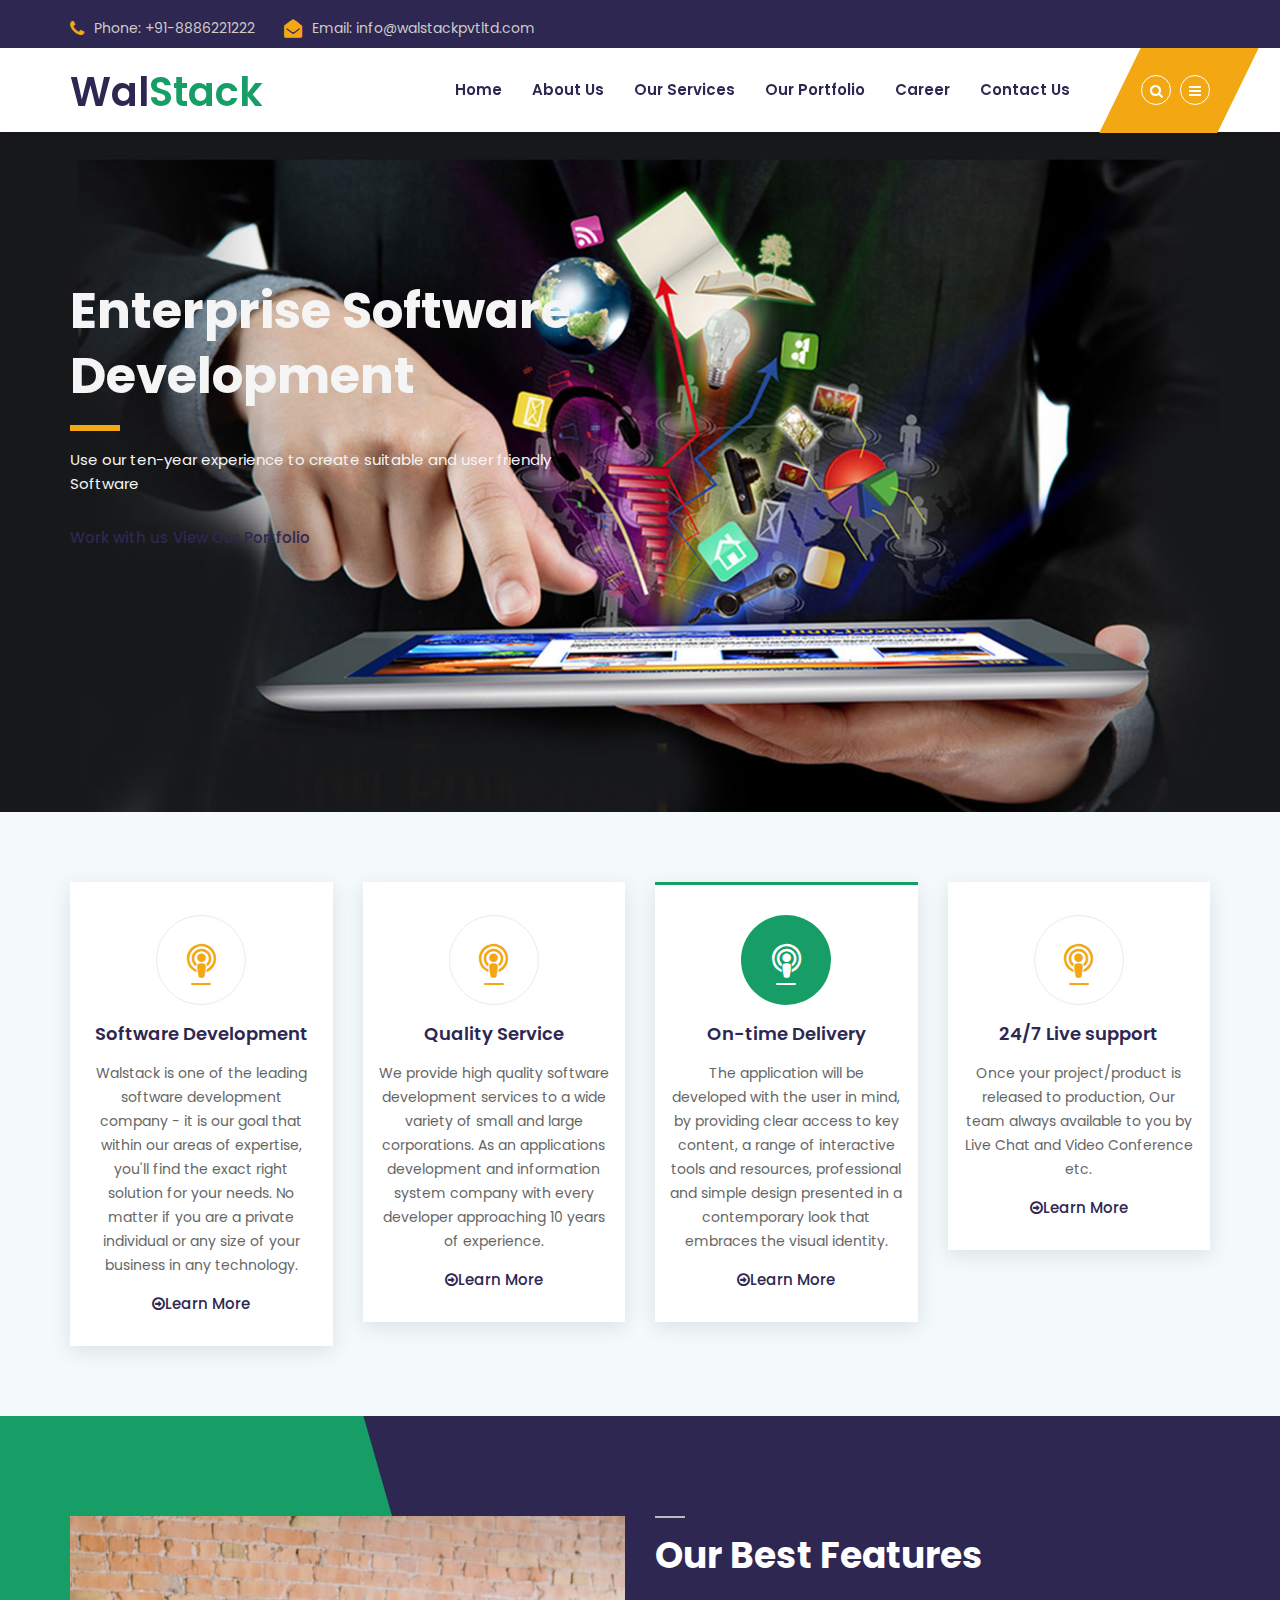
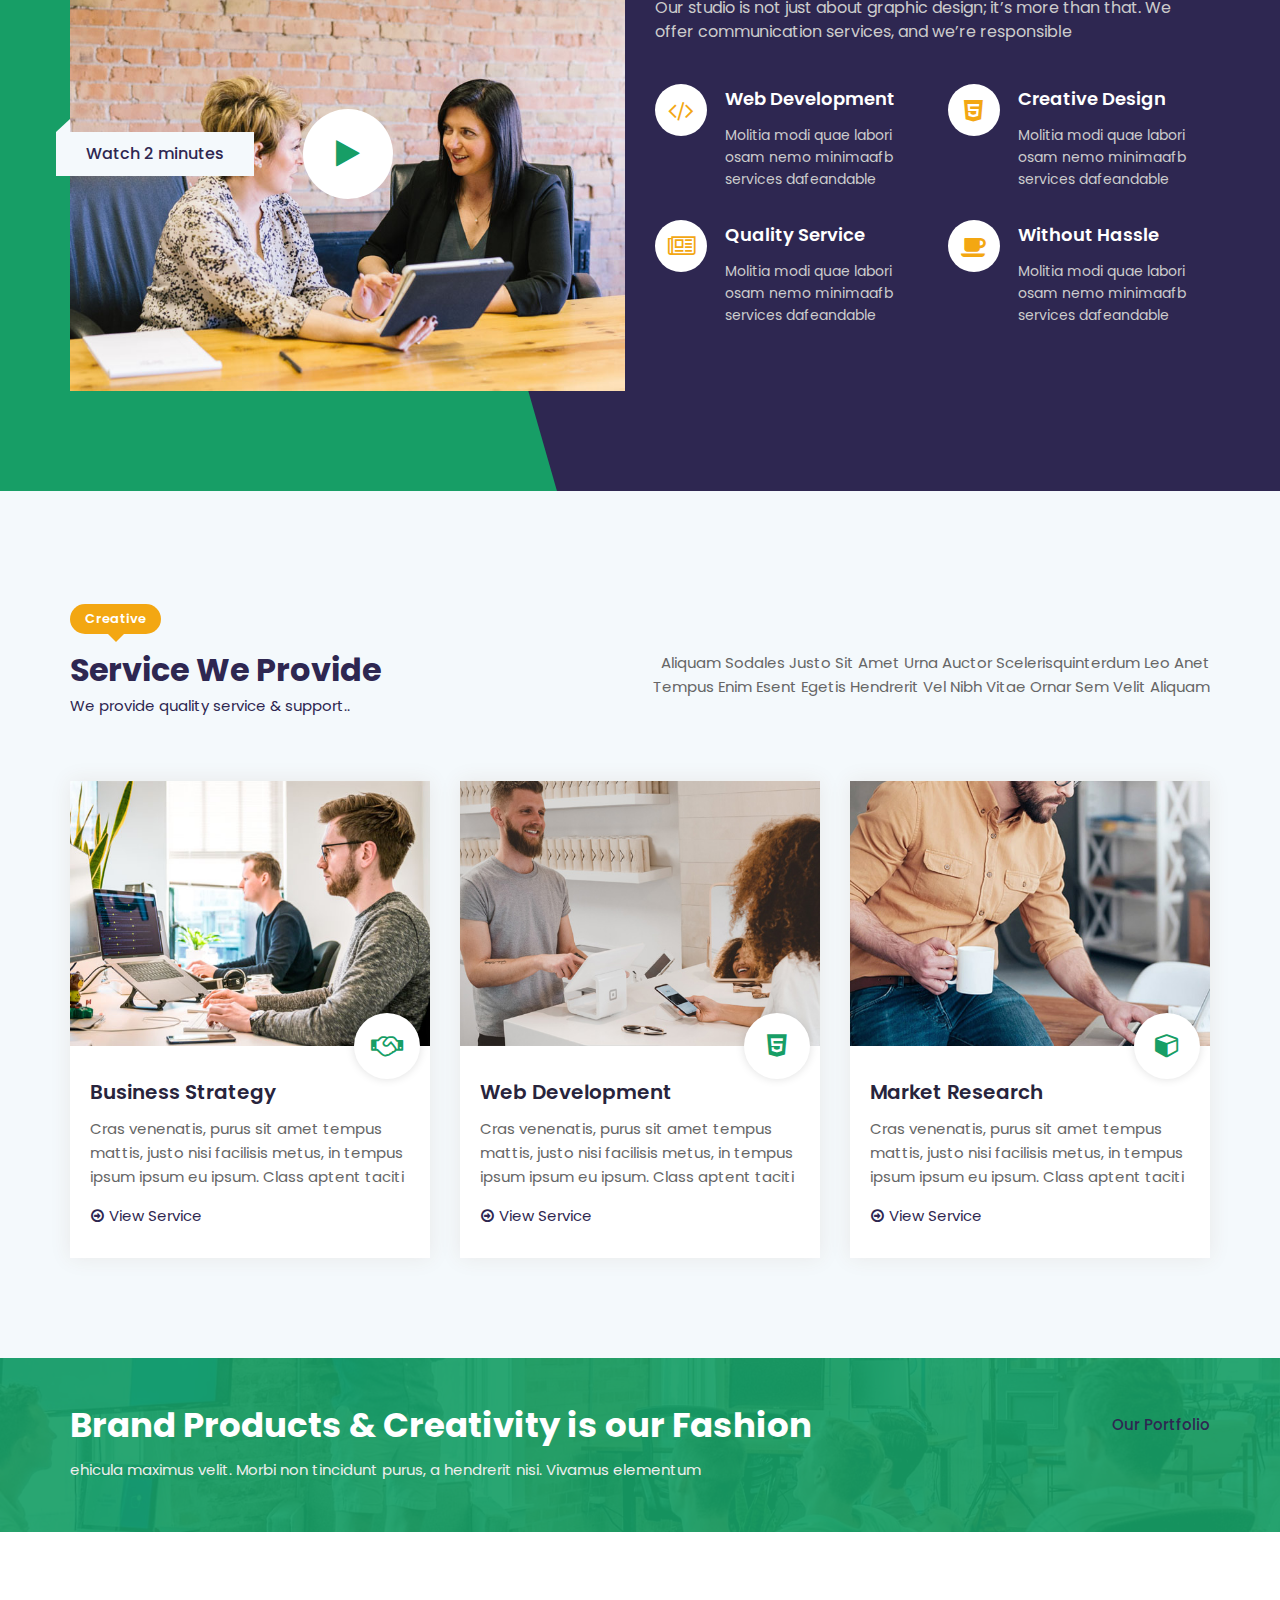
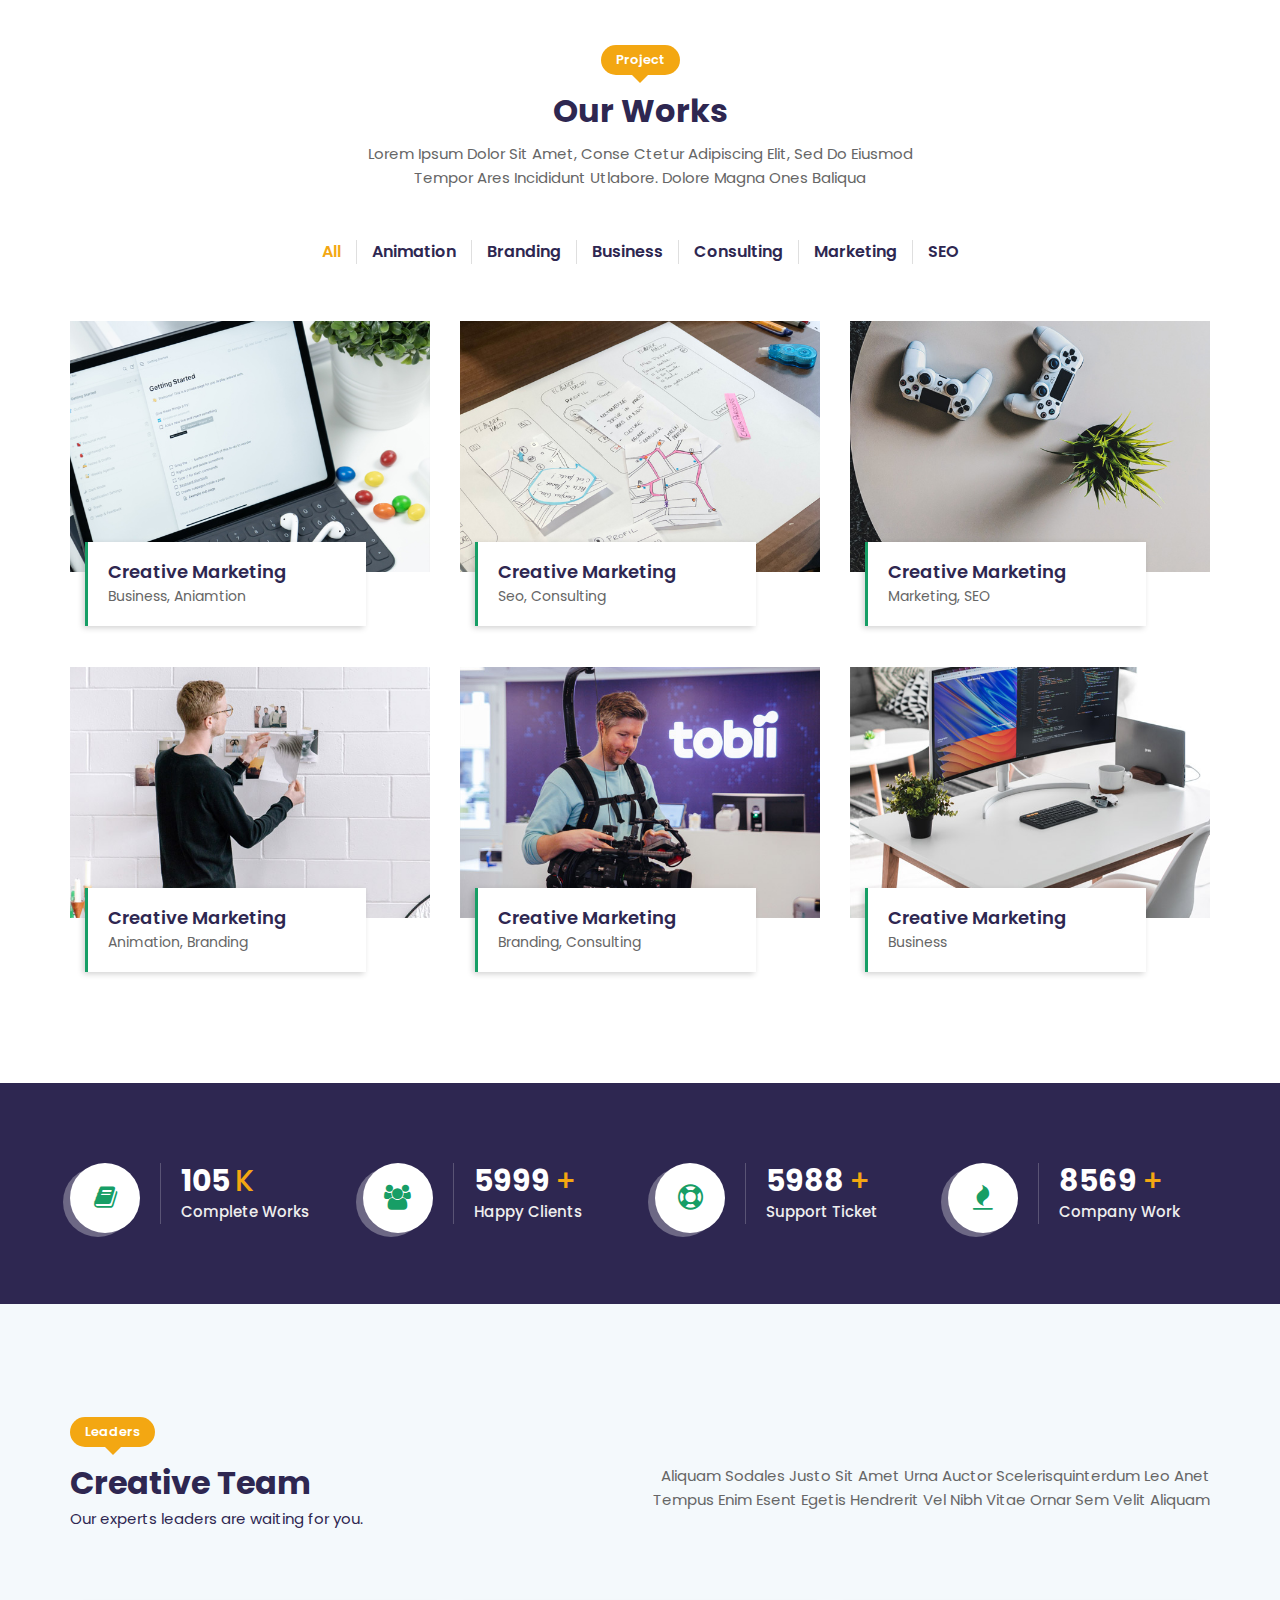
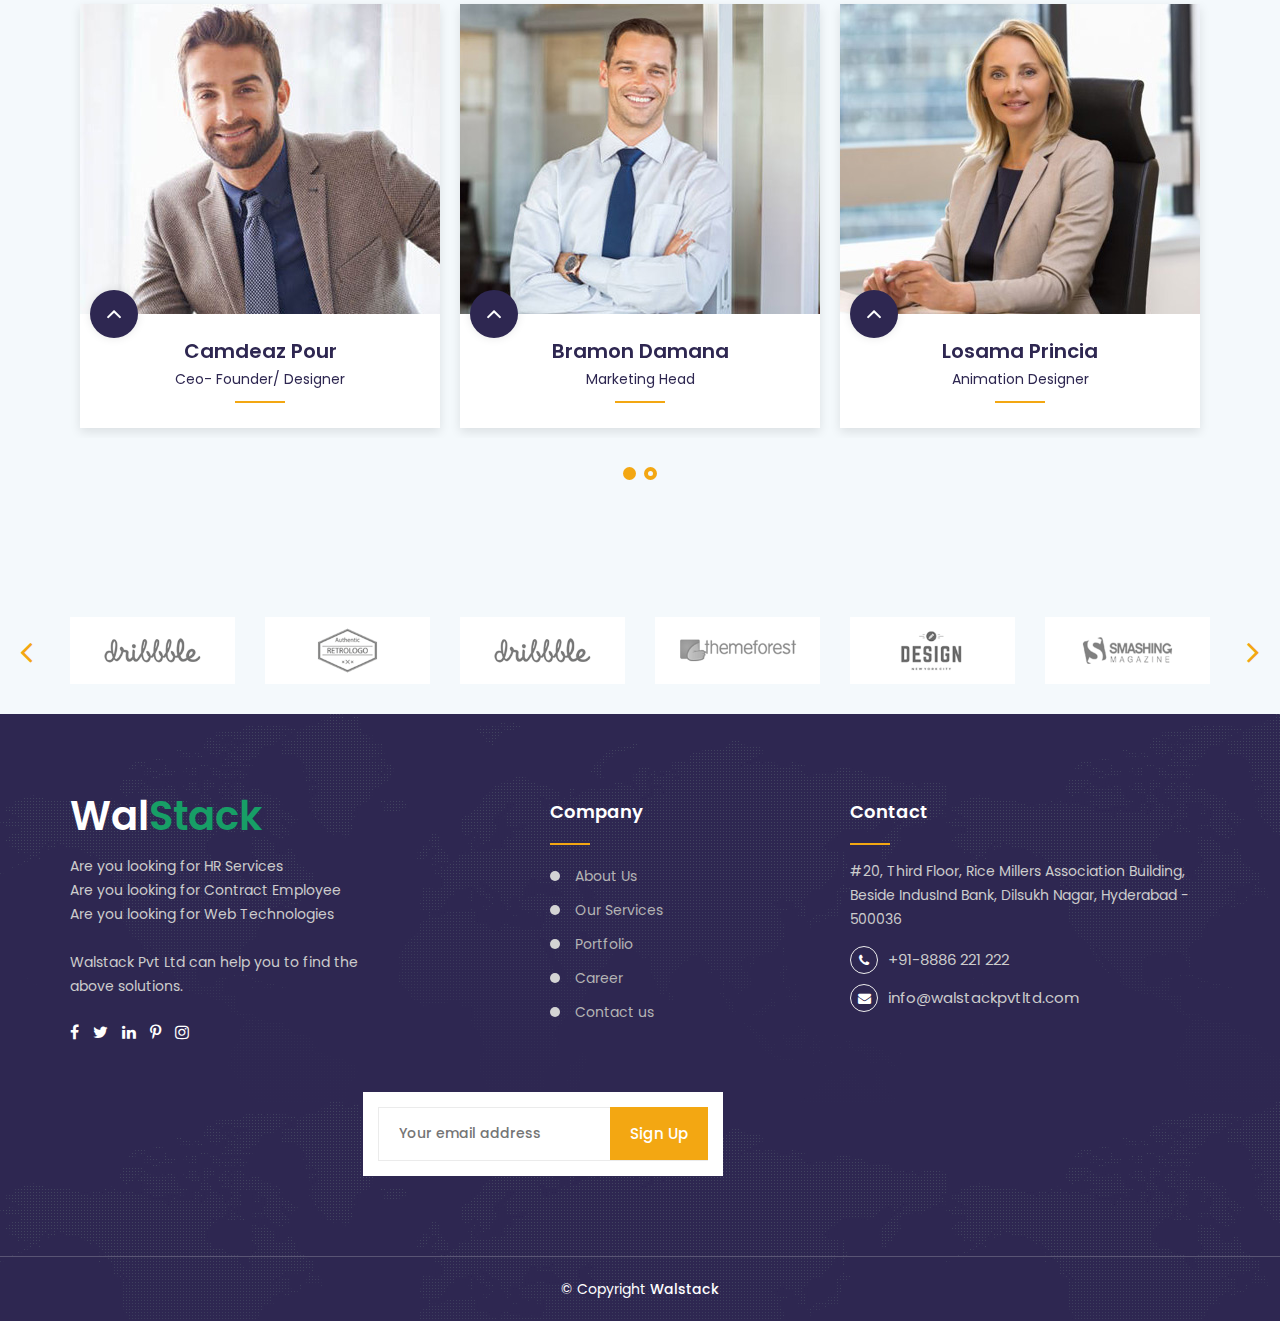
==== index.html @ 150e693c "Index and About Dummy Pages" ====
<!DOCTYPE html>
<html lang="zxx">

<head>
    <!-- Meta Tag -->
    <meta charset="utf-8">
    <meta http-equiv="X-UA-Compatible" content="IE=edge">
    <meta name='copyright' content='pavilan'>
    <meta http-equiv="X-UA-Compatible" content="IE=edge">
    <meta name="viewport" content="width=device-width, initial-scale=1, shrink-to-fit=no">

    <!-- Title Tag  -->
    <title>Walstack Private Limited</title>

    <!-- Favicon -->
    <link rel="icon" type="image/favicon.png" href="img/favicon.png">

    <!-- Web Font -->
    <link href="https://fonts.googleapis.com/css2?family=Poppins:wght@300;400;500;600;700&amp;display=swap" rel="stylesheet">

    <!-- Walstack Plugins CSS -->
    <link rel="stylesheet" href="css/animate.min.css">
    <link rel="stylesheet" href="css/bootstrap.min.css">
    <link rel="stylesheet" href="css/cubeportfolio.min.css">
    <link rel="stylesheet" href="css/font-awesome.css">
    <link rel="stylesheet" href="css/jquery.fancybox.min.css">
    <link rel="stylesheet" href="css/magnific-popup.min.css">
    <link rel="stylesheet" href="css/owl-carousel.min.css">
    <link rel="stylesheet" href="css/slicknav.min.css">

    <!-- Walstack Stylesheet -->
    <link rel="stylesheet" href="css/reset.css">
    <link rel="stylesheet" href="style.css">
    <link rel="stylesheet" href="css/responsive.css">

    <!--[if lt IE 9]>
			<script src="https://oss.maxcdn.com/libs/html5shiv/3.7.2/html5shiv.min.js"></script>
			<script src="https://oss.maxcdn.com/libs/respond.js/1.4.2/respond.min.js"></script>
		<![endif]-->

    <link rel="stylesheet" href="#" id="elena_custom">

</head>

<body id="bg" style="">

    <!-- Boxed Layout -->
    <div id="page" class="site">

        <!-- Preloader -->
        <div class="preeloader">
            <div class="preloader-spinner"></div>
        </div>
        <!--/ End Preloader -->

        <!-- Walstack Options -->
        <!-- <div class="elena-options">
			<div class="icon inOut"><i class="fa fa-cog fa-spin"></i></div>
			<div class="single-option">
				<h4>Select Layout</h4>
				<div class="select-layout">
					<a class="full-width" value="full-width">Full Width</a>
					<a class="boxed" value="boxed">Boxed</a>
				</div>
			</div>
			<div class="single-option">
				<h4>Backgrund Pattern</h4>
				<ul class="bg-pattern">
					<li class="bg-one"><a href="#"><img src="img/bg-1.png" alt="#"></a></li>
					<li class="bg-two"><a href="#"><img src="img/bg-2.png" alt="#"></a></li>
					<li class="bg-three"><a href="#"><img src="img/bg-3.png" alt="#"></a></li>
					<li class="bg-four"><a href="#"><img src="img/bg-4.png" alt="#"></a></li>
					<li class="bg-five"><a href="#"><img src="img/bg-5.png" alt="#"></a></li>
					<li class="bg-six"><a href="#"><img src="img/bg-6.png" alt="#"></a></li>
					<li class="bg-seven"><a href="#"><img src="img/bg-7.png" alt="#"></a></li>
					<li class="bg-eight"><a href="#"><img src="img/bg-8.png" alt="#"></a></li>
				</ul>
			</div>
			<div class="single-option">
				<h4>Choose Walstack Colors</h4>
				<span class="skin1"></span>
				<span class="skin2"></span>
				<span class="skin3"></span>
				<span class="skin4"></span> 
			</div>
		</div> -->
        <!--/ End Walstack Options -->

        <!-- Header -->
        <header class="header">
            <!-- Topbar -->
            <div class="topbar">
                <div class="container">
                    <div class="row">
                        <div class="col-lg-8 col-12">
                            <!-- Top Contact -->
                            <div class="top-contact">
                                <div class="single-contact"><i class="fa fa-phone"></i>Phone: +91-8886221222</div>
                                <div class="single-contact"><i class="fa fa-envelope-open"></i>Email: info@walstackpvtltd.com</div>

                            </div>
                            <!-- End Top Contact -->
                        </div>
                        <!-- <div class="col-lg-4 col-12">
							<div class="topbar-right">
								<!-- Social Icons -->
                        <!-- <ul class="social-icons">
									<li><a href="#"><i class="fa fa-facebook"></i></a></li>
									<li><a href="#"><i class="fa fa-twitter"></i></a></li>
									<li><a href="#"><i class="fa fa-linkedin"></i></a></li>
									<li><a href="#"><i class="fa fa-dribbble"></i></a></li>
								</ul>															
								<div class="button">
									<a href="contact.html" class="Walstack-btn">Get a Quote</a>
								</div>
							</div>
						</div> -->
                    </div>
                </div>
            </div>
            <!--/ End Topbar -->
            <!-- Middle Header -->
            <div class="middle-header">
                <div class="container">
                    <div class="row">
                        <div class="col-12">
                            <div class="middle-inner">
                                <div class="row">
                                    <div class="col-lg-2 col-md-3 col-12">
                                        <!-- Logo -->
                                        <div class="logo">
                                            <!-- Image Logo -->
                                            <div class="img-logo">
                                                <a href="index.html">
                                                    <!-- <img src="img/logo.png" alt="#"> -->
                                                    <h1>Wal<span class="logo">Stack</span></h1>
                                                </a>
                                            </div>
                                        </div>
                                        <div class="mobile-nav"></div>
                                    </div>
                                    <div class="col-lg-10 col-md-9 col-12">
                                        <div class="menu-area">
                                            <!-- Main Menu -->
                                            <nav class="navbar navbar-expand-lg">
                                                <div class="navbar-collapse">
                                                    <div class="nav-inner">
                                                        <div class="menu-home-menu-container">
                                                            <!-- Naviagiton -->
                                                            <ul id="nav" class="nav main-menu menu navbar-nav">
                                                                <li class=""><a href="#">Home</a>
                                                                </li>
                                                                <li class=""><a href="about.html">About us</a>
                                                                </li>
                                                                <li class=""><a href="#">Our Services</a>

                                                                </li>
                                                                <li class=""><a href="#">Our Portfolio</a>

                                                                </li>
                                                                <li class=""><a href="#">Career</a>

                                                                </li>
                                                                <li><a href="#">Contact Us</a></li>
                                                            </ul>
                                                            <!--/ End Naviagiton -->
                                                        </div>
                                                    </div>
                                                </div>
                                            </nav>
                                            <!--/ End Main Menu -->
                                            <!-- Right Bar -->
                                            <div class="right-bar">
                                                <!-- Search Bar -->
                                                <ul class="right-nav">
                                                    <li class="top-search"><a href="#0"><i class="fa fa-search"></i></a></li>
                                                    <li class="bar">
                                                        <a class="fa fa-bars"></a>
                                                    </li>
                                                </ul>
                                                <!--/ End Search Bar -->
                                                <!-- Search Form -->
                                                <div class="search-top">
                                                    <form action="#" class="search-form" method="get">
                                                        <input type="text" name="s" value="" placeholder="Search here" />
                                                        <button type="submit" id="searchsubmit"><i class="fa fa-search"></i></button>
                                                    </form>
                                                </div>
                                                <!--/ End Search Form -->
                                            </div>
                                            <!--/ End Right Bar -->
                                        </div>
                                    </div>
                                </div>
                            </div>
                        </div>
                    </div>
                </div>
            </div>
            <!--/ End Middle Header -->
            <!-- Sidebar Popup -->
            <div class="sidebar-popup">
                <div class="cross">
                    <a class="btn"><i class="fa fa-close"></i></a>
                </div>
                <div class="single-content">
                    <h4>About WalStack</h4>
                    <p>"Walstack Pvt Ltd" offers custom software development and application development. We provide complete software implementation process, starting with software design and development, software quality assurance testing, software deployment,
                        up to further software upgrades and enhancements.</p>
                    <!-- Social Icons -->
                    <ul class="social">
                        <li><a href="#"><i class="fa fa-facebook"></i></a></li>
                        <li><a href="#"><i class="fa fa-twitter"></i></a></li>
                        <li><a href="#"><i class="fa fa-linkedin"></i></a></li>
                        <li><a href="#"><i class="fa fa-dribbble"></i></a></li>
                    </ul>
                </div>
                <div class="single-content">
                    <h4>Important Links</h4>
                    <ul class="links">
                        <li><a href="about.html">About Us</a></li>
                        <li><a href="#">Our Services</a></li>
                        <li><a href="#">Portfolio</a></li>
                        <li><a href="#">Career</a></li>
                        <li><a href="#">Contact us</a></li>
                    </ul>
                </div>
            </div>
            <!--/ Sidebar Popup -->
        </header>
        <!--/ End Header -->

        <!-- Hero Slider -->
        <section class="hero-slider style1">
            <div class="home-slider">
                <!-- Single Slider -->
                <div class="single-slider" style="background-image:url('img/banner.jpg')">
                    <div class="container">
                        <div class="row">
                            <div class="col-lg-7 col-md-8 col-12">
                                <div class="welcome-text">
                                    <div class="hero-text">
                                        <!-- <h4>We are always ready to help you</h4> -->
                                        <h1>Enterprise Software Development</h1>
                                        <div class="p-text">
                                            <p>Use our ten-year experience to create suitable and user friendly Software</p>
                                        </div>
                                        <div class="button">
                                            <a href="contact.html" class="Walstack-btn theme-1 effect">Work with us</a>
                                            <a href="portfolio.html" class="Walstack-btn theme-2 effect">View Our Portfolio</a>
                                        </div>
                                    </div>
                                </div>
                            </div>
                        </div>
                    </div>
                </div>
                <!--/ End Single Slider -->
                <!-- Single Slider -->
                <div class="single-slider" style="background-image:url('img/app-development.png')">
                    <div class="container">
                        <div class="row">
                            <div class="col-lg-7 col-md-8 col-12">
                                <div class="welcome-text">
                                    <div class="hero-text">
                                        <h4>Your time is so important for us</h4>
                                        <h1>Build Your WorldClass Brand with Walstack</h1>
                                        <div class="p-text">
                                            <p>Nunc tincidunt venenatis elit. Etiam venenatis quam vel maximus bibendum Pellentesque elementum dapibus diam tristique</p>
                                        </div>
                                        <div class="button">
                                            <a href="" class="Walstack-btn theme-1 effect">Our Services</a>
                                        </div>
                                    </div>
                                </div>
                            </div>
                        </div>
                    </div>
                </div>
                <!--/ End Single Slider -->
                <!-- Single Slider -->
                <div class="single-slider" style="background-image:url('img/banner3.jpg')">
                    <div class="container">
                        <div class="row">
                            <div class="col-lg-7 col-md-8 col-12">
                                <div class="welcome-text">
                                    <div class="hero-text">
                                        <h4>Our experties are waiting for you</h4>
                                        <h1>Best Way to Represent your Next Business </h1>
                                        <div class="p-text">
                                            <p>Nunc tincidunt venenatis elit. Etiam venenatis quam vel maximus bibendum Pellentesque elementum dapibus diam tristique</p>
                                        </div>
                                        <div class="button">
                                            <a href="" class="Walstack-btn theme-2 effect">Our Leaders</a>
                                        </div>
                                    </div>
                                </div>
                            </div>
                        </div>
                    </div>
                </div>
                <!--/ End Single Slider -->
            </div>
        </section>
        <!--/ End Hero Slider -->

        <!-- Features Area -->
        <section class="features-area section-bg">
            <div class="container">
                <div class="row">
                    <div class="col-lg-3 col-md-6 col-12">
                        <!-- Single Feature -->
                        <div class="single-feature">
                            <div class="icon-head"><i class="fa fa-podcast"></i></div>
                            <h4><a href="https://www.themelamp.com/templates/Walstack/service-single.html">Software Development</a></h4>
                            <p>Walstack is one of the leading software development company - it is our goal that within our areas of expertise, you'll find the exact right solution for your needs. No matter if you are a private individual or any size of
                                your business in any technology.</p>
                            <div class="button">
                                <a href="https://www.themelamp.com/templates/Walstack/service-single.html" class="Walstack-btn"><i class="fa fa-arrow-circle-o-right"></i>Learn More</a>
                            </div>
                        </div>
                        <!--/ End Single Feature -->
                    </div>
                    <div class="col-lg-3 col-md-6 col-12">
                        <!-- Single Feature -->
                        <div class="single-feature">
                            <div class="icon-head"><i class="fa fa-podcast"></i></div>
                            <h4><a href="https://www.themelamp.com/templates/Walstack/service-single.html">Quality Service</a></h4>
                            <p>We provide high quality software development services to a wide variety of small and large corporations. As an applications development and information system company with every developer approaching 10 years of experience.</p>
                            <div class="button">
                                <a href="https://www.themelamp.com/templates/Walstack/service-single.html" class="Walstack-btn"><i class="fa fa-arrow-circle-o-right"></i>Learn More</a>
                            </div>
                        </div>
                        <!--/ End Single Feature -->
                    </div>
                    <div class="col-lg-3 col-md-6 col-12">
                        <!-- Single Feature -->
                        <div class="single-feature active">
                            <div class="icon-head"><i class="fa fa-podcast"></i></div>
                            <h4><a href="https://www.themelamp.com/templates/Walstack/service-single.html">On-time Delivery</a></h4>
                            <p>The application will be developed with the user in mind, by providing clear access to key content, a range of interactive tools and resources, professional and simple design presented in a contemporary look that embraces the
                                visual identity.</p>
                            <div class="button">
                                <a href="https://www.themelamp.com/templates/Walstack/service-single.html" class="Walstack-btn"><i class="fa fa-arrow-circle-o-right"></i>Learn More</a>
                            </div>
                        </div>
                        <!--/ End Single Feature -->
                    </div>
                    <div class="col-lg-3 col-md-6 col-12">
                        <!-- Single Feature -->
                        <div class="single-feature">
                            <div class="icon-head"><i class="fa fa-podcast"></i></div>
                            <h4><a href="https://www.themelamp.com/templates/Walstack/service-single.html">24/7 Live support</a></h4>
                            <p>Once your project/product is released to production, Our team always available to you by Live Chat and Video Conference etc.</p>
                            <div class="button">
                                <a href="https://www.themelamp.com/templates/Walstack/service-single.html" class="Walstack-btn"><i class="fa fa-arrow-circle-o-right"></i>Learn More</a>
                            </div>
                        </div>
                        <!--/ End Single Feature -->
                    </div>
                </div>
            </div>
        </section>
        <!--/ End Features Area -->

        <!-- Video Feature -->
        <section class="video-feature side overlay section-bg">
            <div class="container">
                <div class="row">
                    <div class="col-lg-6 col-md-6 col-12">
                        <div class="img-feature ">
                            <img src="img/why-choose.jpg" alt="Video Thumbnail">
                            <div class="video-play">
                                <a href="https://www.youtube.com/watch?v=RLlPLqrw8Q4" class="video video-popup mfp-iframe">
                                    <i class="fa fa-play"></i>
                                </a>
                                <div class="waves-block">
                                    <div class="waves wave-1"></div>
                                    <div class="waves wave-2"></div>
                                    <div class="waves wave-3"></div>
                                </div>
                            </div><span>Watch 2 minutes</span>
                        </div>
                    </div>
                    <div class="col-lg-6 col-md-6 col-12">
                        <div class="features-main ">
                            <div class="title">
                                <h2>Our Best Features</h2>
                                <p>Our studio is not just about graphic design; it’s more than that. We offer communication services, and we’re responsible</p>
                            </div>
                            <div class="b-features">
                                <div class="row">
                                    <div class="col-lg-6 col-md-6 col-12">
                                        <!-- Single List Feature -->
                                        <div class="single-list-feature">
                                            <i class="fa fa-code"></i>
                                            <h4>Web Development</h4>
                                            <p>Molitia modi quae labori osam nemo minimaafb services dafeandable</p>
                                        </div>
                                        <!--/ End Single List Feature -->
                                    </div>
                                    <div class="col-lg-6 col-md-6 col-12">
                                        <!-- Single List Feature -->
                                        <div class="single-list-feature">
                                            <i class="fa fa-html5"></i>
                                            <h4>Creative Design</h4>
                                            <p>Molitia modi quae labori osam nemo minimaafb services dafeandable</p>
                                        </div>
                                        <!--/ End Single List Feature -->
                                    </div>
                                    <div class="col-lg-6 col-md-6 col-12">
                                        <!-- Single List Feature -->
                                        <div class="single-list-feature">
                                            <i class="fa fa-newspaper-o"></i>
                                            <h4>Quality Service</h4>
                                            <p>Molitia modi quae labori osam nemo minimaafb services dafeandable</p>
                                        </div>
                                        <!--/ End Single List Feature -->
                                    </div>
                                    <div class="col-lg-6 col-md-6 col-12">
                                        <!-- Single List Feature -->
                                        <div class="single-list-feature">
                                            <i class="fa fa-coffee"></i>
                                            <h4>Without Hassle</h4>
                                            <p>Molitia modi quae labori osam nemo minimaafb services dafeandable</p>
                                        </div>
                                        <!--/ End Single List Feature -->
                                    </div>
                                </div>
                            </div>
                            <div class="feature-btn">
                                <a href="contact.html" class="Walstack-btn theme-2">Know More</a>
                            </div>
                        </div>
                    </div>
                </div>
            </div>
        </section>
        <!--/ End Video Feature -->

        <!-- Services -->
        <section class="services section-bg section-space">
            <div class="container">
                <div class="row">
                    <div class="col-12">
                        <div class="section-title style2 text-center">
                            <div class="section-top">
                                <h1><span>Creative</span><b>Service We Provide</b></h1>
                                <h4>We provide quality service &amp; support..</h4>
                            </div>
                            <div class="section-bottom">
                                <div class="text-style-two">
                                    <p>Aliquam Sodales Justo Sit Amet Urna Auctor Scelerisquinterdum Leo Anet Tempus Enim Esent Egetis Hendrerit Vel Nibh Vitae Ornar Sem Velit Aliquam</p>
                                </div>
                            </div>
                        </div>
                    </div>
                </div>
                <div class="row">
                    <div class="col-lg-4 col-md-4 col-12">
                        <!-- Single Service -->
                        <div class="single-service">
                            <div class="service-head">
                                <img src="img/services/service-01.jpg" alt="#">
                                <div class="icon-bg"><i class="fa fa-handshake-o"></i></div>
                            </div>
                            <div class="service-content">
                                <h4><a href="service-business.html">Business Strategy</a></h4>
                                <p>Cras venenatis, purus sit amet tempus mattis, justo nisi facilisis metus, in tempus ipsum ipsum eu ipsum. Class aptent taciti</p>
                                <a class="btn" href="service-business.html"><i class="fa fa-arrow-circle-o-right"></i>View Service</a>
                            </div>
                        </div>
                        <!--/ End Single Service -->
                    </div>
                    <div class="col-lg-4 col-md-4 col-12">
                        <!-- Single Service -->
                        <div class="single-service">
                            <div class="service-head">
                                <img src="img/services/service-02.jpg" alt="#">
                                <div class="icon-bg"><i class="fa fa-html5"></i></div>
                            </div>
                            <div class="service-content">
                                <h4><a href="service-develop.html">Web Development</a></h4>
                                <p>Cras venenatis, purus sit amet tempus mattis, justo nisi facilisis metus, in tempus ipsum ipsum eu ipsum. Class aptent taciti</p>
                                <a class="btn" href="service-develop.html"><i class="fa fa-arrow-circle-o-right"></i>View Service</a>
                            </div>
                        </div>
                        <!--/ End Single Service -->
                    </div>
                    <div class="col-lg-4 col-md-4 col-12">
                        <!-- Single Service -->
                        <div class="single-service">
                            <div class="service-head">
                                <img src="img/services/service-03.jpg" alt="#">
                                <div class="icon-bg"><i class="fa fa-cube"></i></div>
                            </div>
                            <div class="service-content">
                                <h4><a href="service-market.html">Market Research</a></h4>
                                <p>Cras venenatis, purus sit amet tempus mattis, justo nisi facilisis metus, in tempus ipsum ipsum eu ipsum. Class aptent taciti</p>
                                <a class="btn" href="service-market.html"><i class="fa fa-arrow-circle-o-right"></i>View Service</a>
                            </div>
                        </div>
                        <!--/ End Single Service -->
                    </div>
                </div>
            </div>
        </section>
        <!--/ End Services -->

        <!-- Call To Action -->
        <section class="call-action overlay" style="background-image:url('img/cta-bg.jpg')">
            <div class="container">
                <div class="row">
                    <div class="col-lg-9 col-12">
                        <div class="call-inner">
                            <h2>Brand Products &amp; Creativity is our Fashion</h2>
                            <p>ehicula maximus velit. Morbi non tincidunt purus, a hendrerit nisi. Vivamus elementum</p>
                        </div>
                    </div>
                    <div class="col-lg-3 col-12">
                        <div class="button">
                            <a href="portfolio.html" class="Walstack-btn">Our Portfolio</a>
                        </div>
                    </div>
                </div>
            </div>
        </section>
        <!--/ End Call to action -->

        <!-- Portfolio -->
        <section class="portfolio section-space">
            <div class="container">
                <div class="row">
                    <div class="col-lg-6 offset-lg-3 col-md-8 offset-md-2 col-12">
                        <div class="section-title default text-center">
                            <div class="section-top">
                                <h1><span>Project</span><b>Our Works</b></h1>
                            </div>
                            <div class="section-bottom">
                                <div class="text">
                                    <p>Lorem Ipsum Dolor Sit Amet, Conse Ctetur Adipiscing Elit, Sed Do Eiusmod Tempor Ares Incididunt Utlabore. Dolore Magna Ones Baliqua</p>
                                </div>
                            </div>
                        </div>
                    </div>
                </div>
                <div class="row">
                    <div class="col-12">
                        <div class="portfolio-menu">
                            <!-- Portfolio Nav -->
                            <ul id="portfolio-nav" class="portfolio-nav tr-list list-inline cbp-l-filters-work">
                                <li data-filter="*" class="cbp-filter-item active">All</li>
                                <li data-filter=".animation" class="cbp-filter-item">Animation</li>
                                <li data-filter=".branding" class="cbp-filter-item">Branding</li>
                                <li data-filter=".business" class="cbp-filter-item">Business</li>
                                <li data-filter=".consulting" class="cbp-filter-item">Consulting</li>
                                <li data-filter=".marketing" class="cbp-filter-item">Marketing</li>
                                <li data-filter=".seo" class="cbp-filter-item">SEO</li>
                            </ul>
                            <!--/ End Portfolio Nav -->
                        </div>
                    </div>
                </div>
                <div class="row">
                    <div class="col-12">
                        <div class="portfolio-main">
                            <div id="portfolio-item" class="portfolio-item-active">
                                <div class="cbp-item business animation">
                                    <!-- Single Portfolio -->
                                    <div class="single-portfolio">
                                        <div class="portfolio-head overlay">
                                            <img src="img/portfolio/portfolio-1.jpg" alt="#">
                                            <a class="more" href="portfolio-single.html"><i class="fa fa-long-arrow-right"></i></a>
                                        </div>
                                        <div class="portfolio-content">
                                            <h4><a href="portfolio-single.html">Creative Marketing</a></h4>
                                            <p>Business, Aniamtion</p>
                                        </div>
                                    </div>
                                    <!--/ End Single Portfolio -->
                                </div>
                                <div class="cbp-item seo consulting">
                                    <!-- Single Portfolio -->
                                    <div class="single-portfolio">
                                        <div class="portfolio-head overlay">
                                            <img src="img/portfolio/portfolio-2.jpg" alt="#">
                                            <a class="more" href="portfolio-single.html"><i class="fa fa-long-arrow-right"></i></a>
                                        </div>
                                        <div class="portfolio-content">
                                            <h4><a href="portfolio-single.html">Creative Marketing</a></h4>
                                            <p>Seo, Consulting</p>
                                        </div>
                                    </div>
                                    <!--/ End Single Portfolio -->
                                </div>
                                <div class="cbp-item marketing seo">
                                    <!-- Single Portfolio -->
                                    <div class="single-portfolio">
                                        <div class="portfolio-head overlay">
                                            <img src="img/portfolio/portfolio-3.jpg" alt="#">
                                            <a class="more" href="portfolio-single.html"><i class="fa fa-long-arrow-right"></i></a>
                                        </div>
                                        <div class="portfolio-content">
                                            <h4><a href="portfolio-single.html">Creative Marketing</a></h4>
                                            <p>Marketing, SEO</p>
                                        </div>
                                    </div>
                                    <!--/ End Single Portfolio -->
                                </div>
                                <div class="cbp-item animation branding">
                                    <!-- Single Portfolio -->
                                    <div class="single-portfolio">
                                        <div class="portfolio-head overlay">
                                            <img src="img/portfolio/portfolio-4.jpg" alt="#">
                                            <a class="more" href="portfolio-single.html"><i class="fa fa-long-arrow-right"></i></a>
                                        </div>
                                        <div class="portfolio-content">
                                            <h4><a href="portfolio-single.html">Creative Marketing</a></h4>
                                            <p>Animation, Branding</p>
                                        </div>
                                    </div>
                                    <!--/ End Single Portfolio -->
                                </div>
                                <div class="cbp-item branding consulting">
                                    <!-- Single Portfolio -->
                                    <div class="single-portfolio">
                                        <div class="portfolio-head overlay">
                                            <img src="img/portfolio/portfolio-5.jpg" alt="#">
                                            <a class="more" href="portfolio-single.html"><i class="fa fa-long-arrow-right"></i></a>
                                        </div>
                                        <div class="portfolio-content">
                                            <h4><a href="portfolio-single.html">Creative Marketing</a></h4>
                                            <p>Branding, Consulting</p>
                                        </div>
                                    </div>
                                    <!--/ End Single Portfolio -->
                                </div>
                                <div class="cbp-item business marketing">
                                    <!-- Single Portfolio -->
                                    <div class="single-portfolio">
                                        <div class="portfolio-head overlay">
                                            <img src="img/portfolio/portfolio-6.jpg" alt="#">
                                            <a class="more" href="portfolio-single.html"><i class="fa fa-long-arrow-right"></i></a>
                                        </div>
                                        <div class="portfolio-content">
                                            <h4><a href="portfolio-single.html">Creative Marketing</a></h4>
                                            <p>Business</p>
                                        </div>
                                    </div>
                                    <!--/ End Single Portfolio -->
                                </div>
                            </div>
                        </div>
                    </div>
                </div>
            </div>
        </section>
        <!--/ End Portfolio -->


        <!-- Counterup -->
        <section class="counterup">
            <div class="container">
                <div class="row">
                    <div class="col-lg-3 col-md-6 col-12">
                        <!-- Single Counterup -->
                        <div class="single-counter">
                            <div class="icon"><i class="fa fa-book"></i></div>
                            <div class="conter-content">
                                <div class="counter-head">
                                    <h3><b class="number">105</b><span>K</span></h3>
                                </div>
                                <p>Complete Works</p>
                            </div>
                        </div>
                        <!--/ End Single Counterup -->
                    </div>
                    <div class="col-lg-3 col-md-6 col-12">
                        <!-- Single Counterup -->
                        <div class="single-counter">
                            <div class="icon"><i class="fa fa-users"></i></div>
                            <div class="conter-content">
                                <div class="counter-head">
                                    <h3><b class="number">5999</b><span>+</span></h3>
                                </div>
                                <p>Happy clients</p>
                            </div>
                        </div>
                        <!--/ End Single Counterup -->
                    </div>
                    <div class="col-lg-3 col-md-6 col-12">
                        <!-- Single Counterup -->
                        <div class="single-counter">
                            <div class="icon"><i class="fa fa-life-ring"></i></div>
                            <div class="conter-content">
                                <div class="counter-head">
                                    <h3><b class="number">5988</b><span>+</span></h3>
                                </div>
                                <p>Support Ticket</p>
                            </div>
                        </div>
                        <!--/ End Single Counterup -->
                    </div>
                    <div class="col-lg-3 col-md-6 col-12">
                        <!-- Single Counterup -->
                        <div class="single-counter">
                            <div class="icon"><i class="fa fa-fire"></i></div>
                            <div class="conter-content">
                                <div class="counter-head">
                                    <h3><b class="number">8569</b><span>+</span></h3>
                                </div>
                                <p>Company Work</p>
                            </div>
                        </div>
                        <!--/ End Single Counterup -->
                    </div>
                </div>
            </div>
        </section>
        <!--/ End Counterup -->

        <!-- Our Team -->
        <section class="team section-bg section-space">
            <div class="container">
                <div class="row">
                    <div class="col-12">
                        <div class="section-title  style2 text-center">
                            <div class="section-top">
                                <h1><span>leaders</span><b>Creative Team</b></h1>
                                <h4>Our experts leaders are waiting for you.</h4>
                            </div>
                            <div class="section-bottom">
                                <div class="text-style-two">
                                    <p>Aliquam Sodales Justo Sit Amet Urna Auctor Scelerisquinterdum Leo Anet Tempus Enim Esent Egetis Hendrerit Vel Nibh Vitae Ornar Sem Velit Aliquam</p>
                                </div>
                            </div>
                        </div>
                    </div>
                </div>
                <div class="team-slider">
                    <div class="single-slider">
                        <!-- Single Team -->
                        <div class="single-team">
                            <div class="team-head">
                                <img src="img/team/team-1.jpg" alt="#">
                                <ul class="team-social">
                                    <li><a href="#"><i class="fa fa-facebook-official"></i></a></li>
                                    <li><a href="#"><i class="fa fa-twitter-square"></i></a></li>
                                    <li><a href="#"><i class="fa fa-linkedin"></i></a></li>
                                    <li><a href="#"><i class="fa fa-dribbble"></i></a></li>
                                </ul>
                            </div>
                            <div class="t-content">
                                <div class="team-arrow">
                                    <a><i class="fa fa-angle-up"></i></a>
                                </div>
                                <div class="content-inner">
                                    <h4 class="name"><a href="#">Camdeaz Pour</a></h4>
                                    <span class="designation">Ceo- Founder/ Designer</span>
                                </div>
                            </div>
                        </div>
                        <!--/ End Single Team -->
                    </div>
                    <div class="single-slider">
                        <!-- Single Team -->
                        <div class="single-team">
                            <div class="team-head">
                                <img src="img/team/team-2.jpg" alt="#">
                                <ul class="team-social">
                                    <li><a href="#"><i class="fa fa-facebook-official"></i></a></li>
                                    <li><a href="#"><i class="fa fa-twitter-square"></i></a></li>
                                    <li><a href="#"><i class="fa fa-linkedin"></i></a></li>
                                    <li><a href="#"><i class="fa fa-dribbble"></i></a></li>
                                </ul>
                            </div>
                            <div class="t-content">
                                <div class="team-arrow">
                                    <a><i class="fa fa-angle-up"></i></a>
                                </div>
                                <div class="content-inner">
                                    <h4 class="name"><a href="#">Bramon Damana</a></h4>
                                    <span class="designation">Marketing Head</span>
                                </div>
                            </div>
                        </div>
                        <!--/ End Single Team -->
                    </div>
                    <div class="single-slider">
                        <!-- Single Team -->
                        <div class="single-team">
                            <div class="team-head">
                                <img src="img/team/team-3.jpg" alt="#">
                                <ul class="team-social">
                                    <li><a href="#"><i class="fa fa-facebook-official"></i></a></li>
                                    <li><a href="#"><i class="fa fa-twitter-square"></i></a></li>
                                    <li><a href="#"><i class="fa fa-linkedin"></i></a></li>
                                    <li><a href="#"><i class="fa fa-dribbble"></i></a></li>
                                </ul>
                            </div>
                            <div class="t-content">
                                <div class="team-arrow">
                                    <a><i class="fa fa-angle-up"></i></a>
                                </div>
                                <div class="content-inner">
                                    <h4 class="name"><a href="#">Losama Princia</a></h4>
                                    <span class="designation">Animation Designer</span>
                                </div>
                            </div>
                        </div>
                        <!--/ End Single Team -->
                    </div>
                    <div class="single-slider">
                        <!-- Single Team -->
                        <div class="single-team">
                            <div class="team-head">
                                <img src="img/team/team-4.jpg" alt="#">
                                <ul class="team-social">
                                    <li><a href="#"><i class="fa fa-facebook-official"></i></a></li>
                                    <li><a href="#"><i class="fa fa-twitter-square"></i></a></li>
                                    <li><a href="#"><i class="fa fa-linkedin"></i></a></li>
                                    <li><a href="#"><i class="fa fa-dribbble"></i></a></li>
                                </ul>
                            </div>
                            <div class="t-content">
                                <div class="team-arrow">
                                    <a><i class="fa fa-angle-up"></i></a>
                                </div>
                                <div class="content-inner">
                                    <h4 class="name"><a href="#">Putian Jason</a></h4>
                                    <span class="designation">Founder/ Designer</span>
                                </div>
                            </div>
                        </div>
                        <!--/ End Single Team -->
                    </div>
                    <div class="single-slider">
                        <!-- Single Team -->
                        <div class="single-team">
                            <div class="team-head">
                                <img src="img/team/team-5.jpg" alt="#">
                                <ul class="team-social">
                                    <li><a href="#"><i class="fa fa-facebook-official"></i></a></li>
                                    <li><a href="#"><i class="fa fa-twitter-square"></i></a></li>
                                    <li><a href="#"><i class="fa fa-linkedin"></i></a></li>
                                    <li><a href="#"><i class="fa fa-dribbble"></i></a></li>
                                </ul>
                            </div>
                            <div class="t-content">
                                <div class="team-arrow">
                                    <a><i class="fa fa-angle-up"></i></a>
                                </div>
                                <div class="content-inner">
                                    <h4 class="name"><a href="#">Ray Simmons</a></h4>
                                    <span class="designation">Team leader</span>
                                </div>
                            </div>
                        </div>
                        <!--/ End Single Team -->
                    </div>
                </div>
            </div>
        </section>
        <!--/ End Team -->



        <!-- Client Area -->
        <div class="clients section-bg">
            <div class="container">
                <div class="row">
                    <div class="col-12">
                        <div class="partner-slider">
                            <!-- Single client -->
                            <div class="single-slider">
                                <div class="single-client">
                                    <a href="#" target="_blank"><img src="img/client/client-1.png" alt="#"></a>
                                </div>
                            </div>
                            <!--/ End Single client -->
                            <!-- Single client -->
                            <div class="single-slider">
                                <div class="single-client">
                                    <a href="#" target="_blank"><img src="img/client/client-2.png" alt="#"></a>
                                </div>
                            </div>
                            <!--/ End Single client -->
                            <!-- Single client -->
                            <div class="single-slider">
                                <div class="single-client">
                                    <a href="#" target="_blank"><img src="img/client/client-3.png" alt="#"></a>
                                </div>
                            </div>
                            <!--/ End Single client -->
                            <!-- Single client -->
                            <div class="single-slider">
                                <div class="single-client">
                                    <a href="#" target="_blank"><img src="img/client/client-4.png" alt="#"></a>
                                </div>
                            </div>
                            <!--/ End Single client -->
                            <!-- Single client -->
                            <div class="single-slider">
                                <div class="single-client">
                                    <a href="#" target="_blank"><img src="img/client/client-5.png" alt="#"></a>
                                </div>
                            </div>
                            <!--/ End Single client -->
                            <!-- Single client -->
                            <div class="single-slider">
                                <div class="single-client">
                                    <a href="#" target="_blank"><img src="img/client/client-6.png" alt="#"></a>
                                </div>
                            </div>
                            <!--/ End Single client -->
                        </div>
                    </div>
                </div>
            </div>
        </div>
        <!--/ End Client Area -->

        <!-- Footer -->
        <footer class="footer" style="background-image:url('img/map.png')">
            <!-- Footer Top -->
            <div class="footer-top">
                <div class="container">
                    <div class="row">
                        <div class="col-lg-4 col-md-6 col-12">
                            <!-- Footer About -->
                            <div class="single-widget footer-about widget">
                                <div class="logo">
                                    <div class="img-logo">
                                        <a class="logo" href="index.html">
                                            <h1 class="footer-h1">Wal<span class="logo">Stack</span></h1>
                                            <!-- <img class="img-responsive" src="img/logo2.png" alt="logo"> -->
                                        </a>
                                    </div>
                                </div>
                                <div class="footer-widget-about-description">
                                    <p>Are you looking for HR Services <br>Are you looking for Contract Employee <br>Are you looking for Web Technologies<br> <br> Walstack Pvt Ltd can help you to find the above solutions.</p>
                                </div>
                                <div class="social">
                                    <!-- Social Icons -->
                                    <ul class="social-icons">
                                        <li><a class="facebook" href="#" target="_blank"><i class="fa fa-facebook"></i></a></li>
                                        <li><a class="twitter" href="#" target="_blank"><i class="fa fa-twitter"></i></a></li>
                                        <li><a class="linkedin" href="#" target="_blank"><i class="fa fa-linkedin"></i></a></li>
                                        <li><a class="pinterest" href="#" target="_blank"><i class="fa fa-pinterest-p"></i></a></li>
                                        <li><a class="instagram" href="#" target="_blank"><i class="fa fa-instagram"></i></a></li>
                                    </ul>
                                </div>
                                <div class="button"><a href="#" class="Walstack-btn">About Us</a></div>
                            </div>
                            <!--/ End Footer About -->
                        </div>
                        <div class="col-lg-4 col-md-6 col-12">
                            <!-- Footer Links -->
                            <div class="single-widget f-link widget">
                                <h3 class="widget-title footer-company">Company</h3>
                                <ul>
                                    <li><a href="about.html">About Us</a></li>
                                    <li><a href="#">Our Services</a></li>
                                    <li><a href="#">Portfolio</a></li>
                                    <li><a href="#">Career</a></li>
                                    <li><a href="#">Contact us</a></li>
                                </ul>
                            </div>
                            <!--/ End Footer Links -->
                        </div>

                        <div class="col-lg-4 col-md-6 col-12">
                            <!-- Footer Contact -->
                            <div class="single-widget footer_contact widget">
                                <h3 class="widget-title">Contact</h3>
                                <p>#20, Third Floor, Rice Millers Association Building, Beside IndusInd Bank, Dilsukh Nagar, Hyderabad - 500036</p>
                                <ul class="address-widget-list">
                                    <li class="footer-mobile-number"><i class="fa fa-phone"></i>+91-8886 221 222</li>
                                    <li class="footer-mobile-number"><i class="fa fa-envelope"></i>info@walstackpvtltd.com</li>

                                </ul>
                            </div>
                            <!--/ End Footer Contact -->
                        </div>
                    </div>
                    <div class="row">
                        <div class="col-lg-4 offset-lg-3 col-md-8 offset-md-2 col-12">
                            <!-- Footer Newsletter -->
                            <div class="footer-newsletter">
                                <form action="#" method="post" class="newsletter-area">
                                    <input type="email" placeholder="Your email address">
                                    <button type="submit">Sign Up</button>
                                </form>
                            </div>
                            <!--/ End Footer Newsletter -->
                        </div>
                    </div>
                </div>
            </div>
            <!-- Copyright -->
            <div class="copyright">
                <div class="container">
                    <div class="row">
                        <div class="col-12">
                            <div class="copyright-content">
                                <!-- Copyright Text -->
                                <p>© Copyright <a href="#">Walstack</a></p>
                            </div>
                        </div>
                    </div>
                </div>
            </div>
            <!--/ End Copyright -->
        </footer>
        <!--/  End Footer -->

    </div>
    <!-- End Boxed Layout -->

    <!-- Jquery JS -->
    <script src="js/jquery.min.js"></script>
    <script src="js/jquery-migrate-3.0.0.js"></script>
    <!-- Popper JS -->
    <script src="js/popper.min.js"></script>
    <!-- Bootstrap JS -->
    <script src="js/bootstrap.min.js"></script>
    <!-- Modernizr JS -->
    <script src="js/modernizr.min.js"></script>
    <!-- ScrollUp JS -->
    <script src="js/scrollup.js"></script>
    <!-- FacnyBox JS -->
    <script src="js/jquery-fancybox.min.js"></script>
    <!-- Cube Portfolio JS -->
    <script src="js/cubeportfolio.min.js"></script>
    <!-- Slick Nav JS -->
    <script src="js/slicknav.min.js"></script>
    <!-- Way Points JS -->
    <script src="js/waypoints.min.js"></script>
    <!-- CounterUp JS -->
    <script src="js/jquery.counterup.min.js"></script>
    <!-- Slick Nav JS -->
    <script src="js/slicknav.min.js"></script>
    <!-- Slick Slider JS -->
    <script src="js/owl-carousel.min.js"></script>
    <!-- Easing JS -->
    <script src="js/easing.js"></script>
    <!-- Theme Option JS -->
    <script src="js/theme-option.js"></script>
    <!-- Magnipic Popup JS -->
    <script src="js/magnific-popup.min.js"></script>
    <!-- Active JS -->
    <script src="js/active.js"></script>
</body>

<!-- Mirrored from themelamp.com/templates/Walstack/index.html by HTTrack Website Copier/3.x [XR&CO'2014], Sat, 30 May 2020 06:14:32 GMT -->

</html>
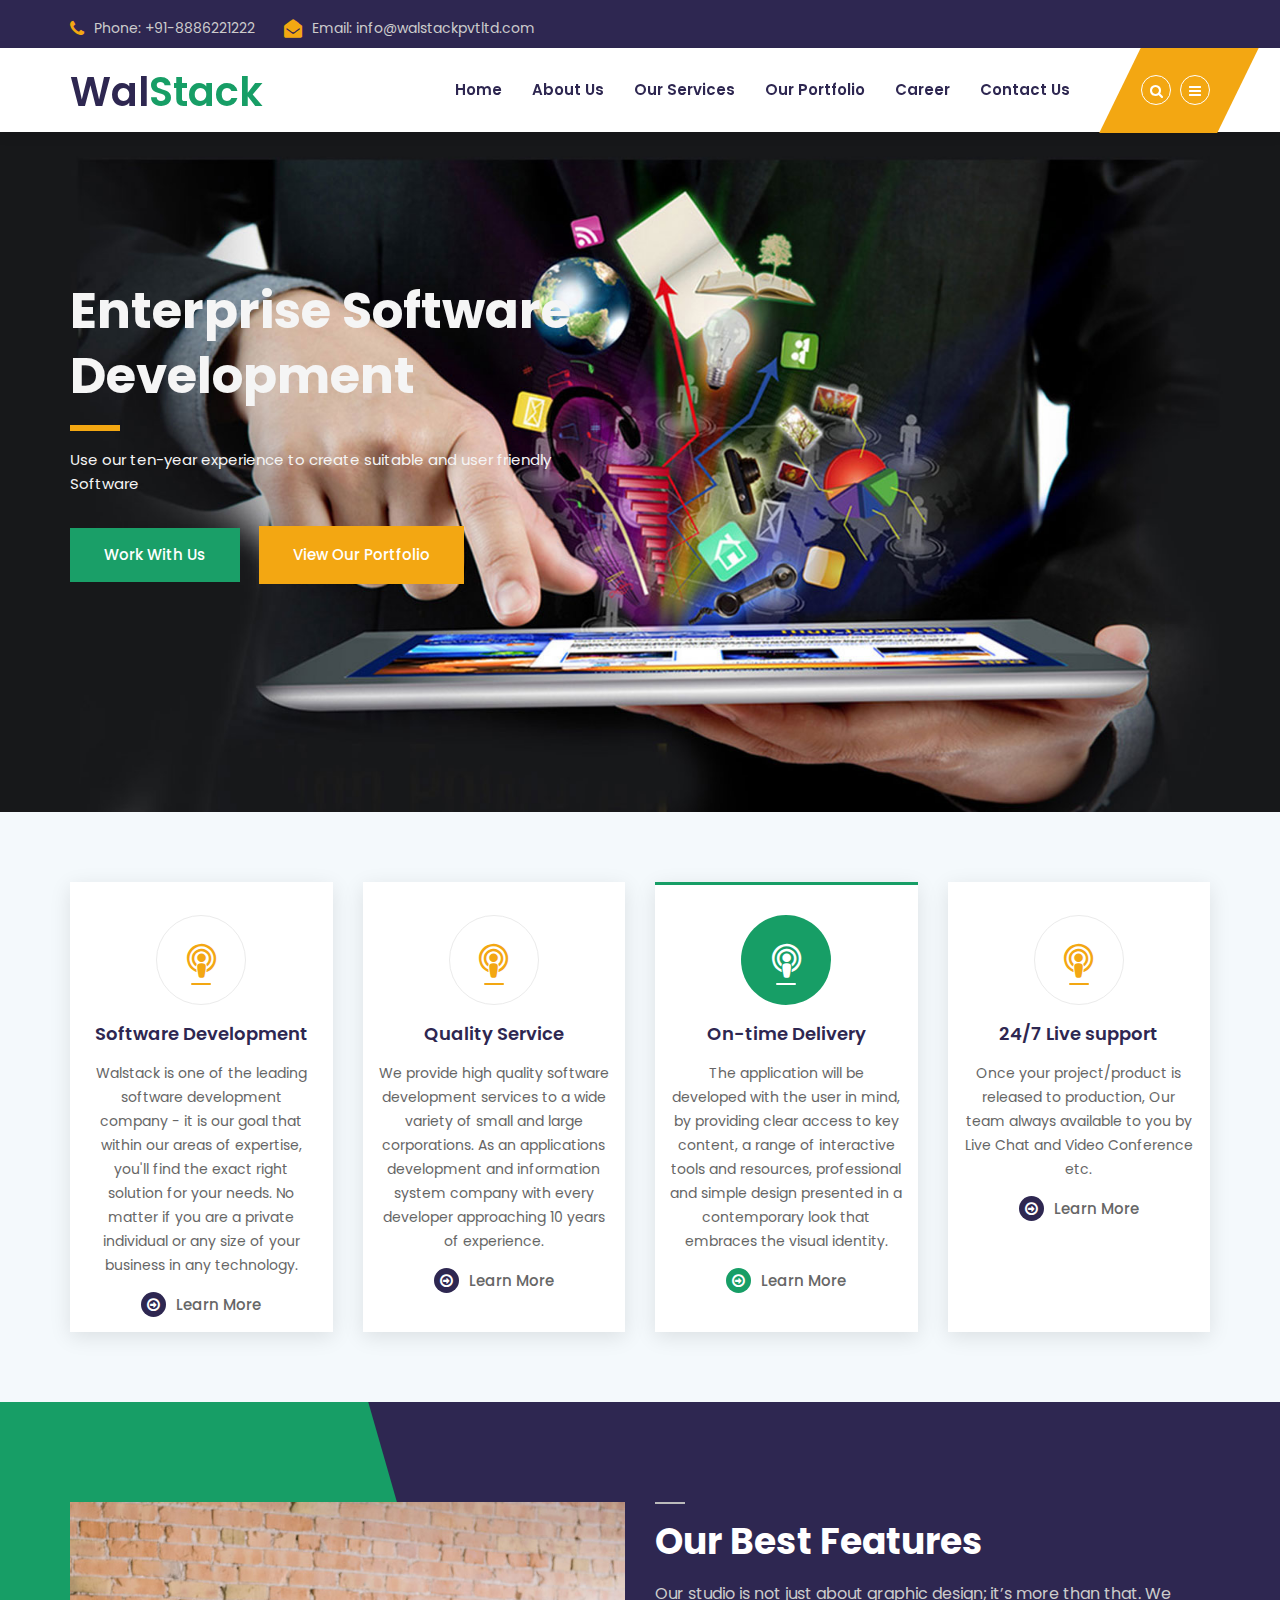
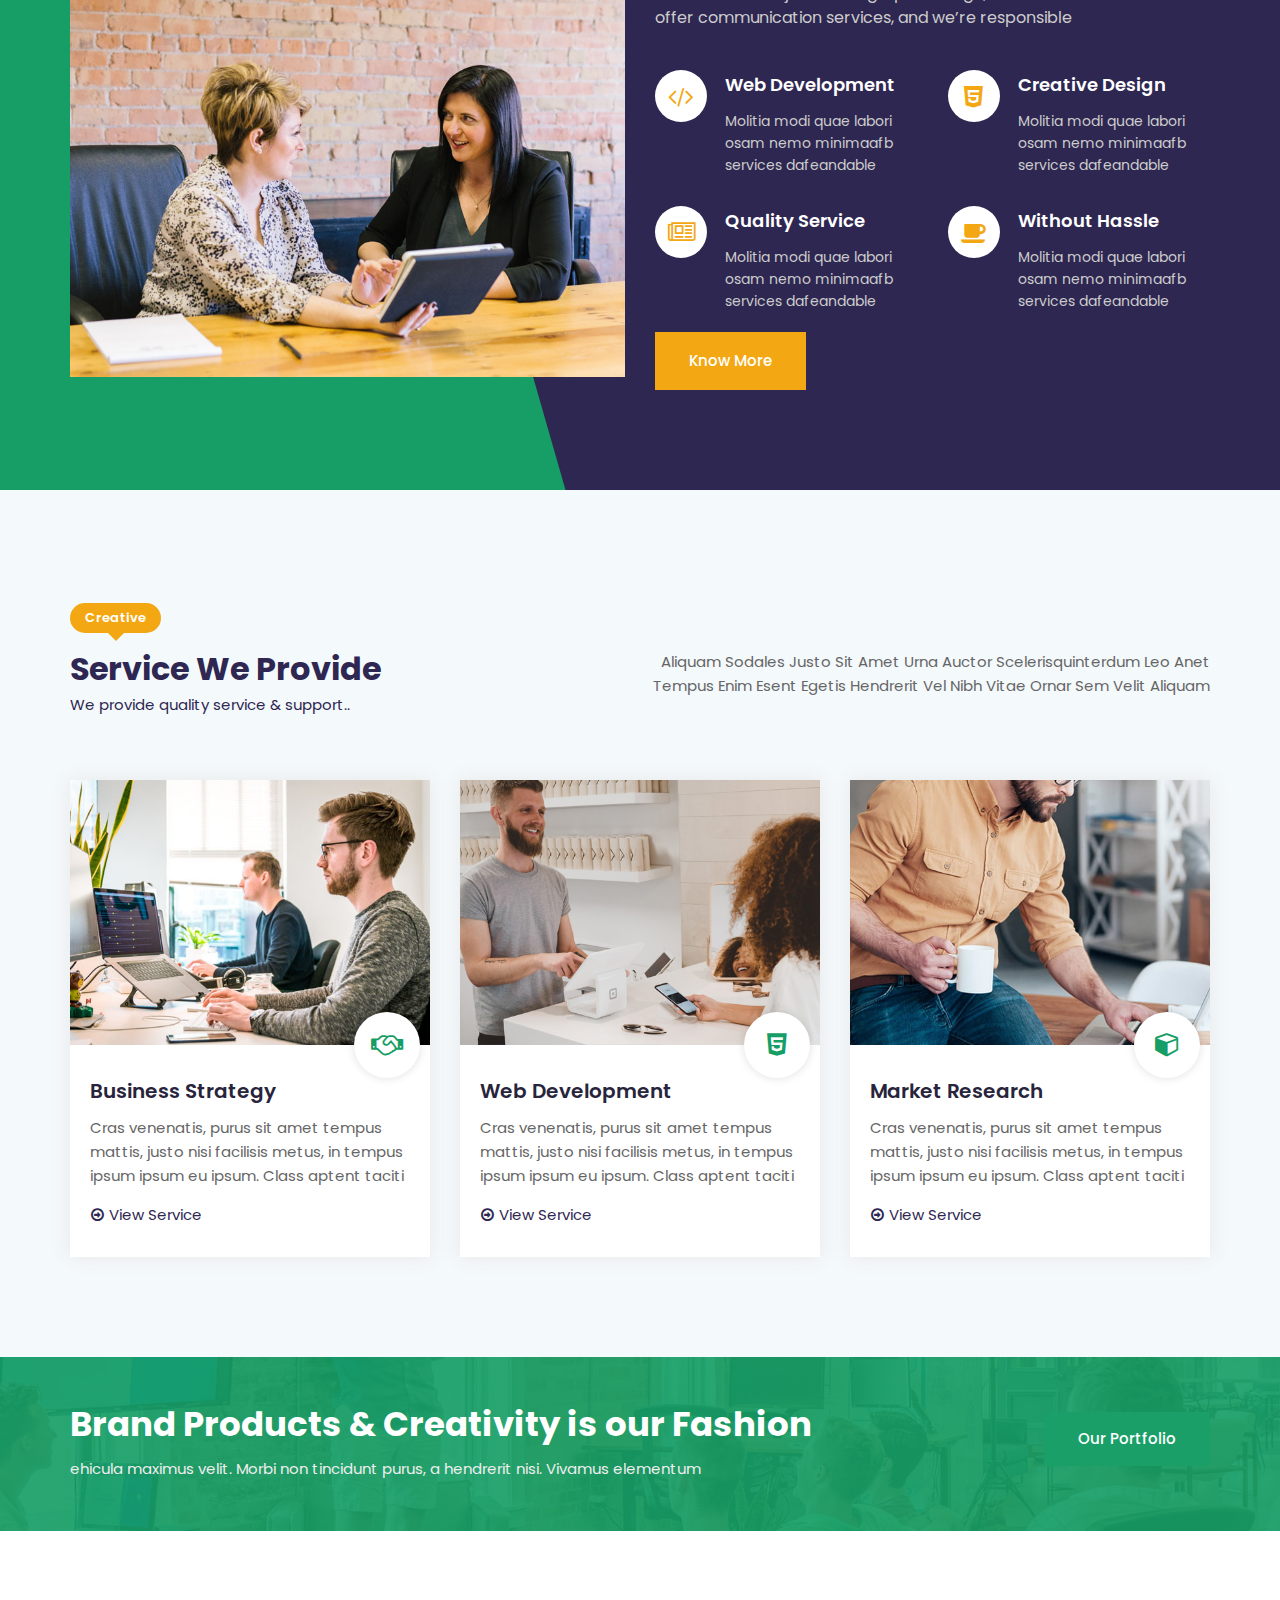
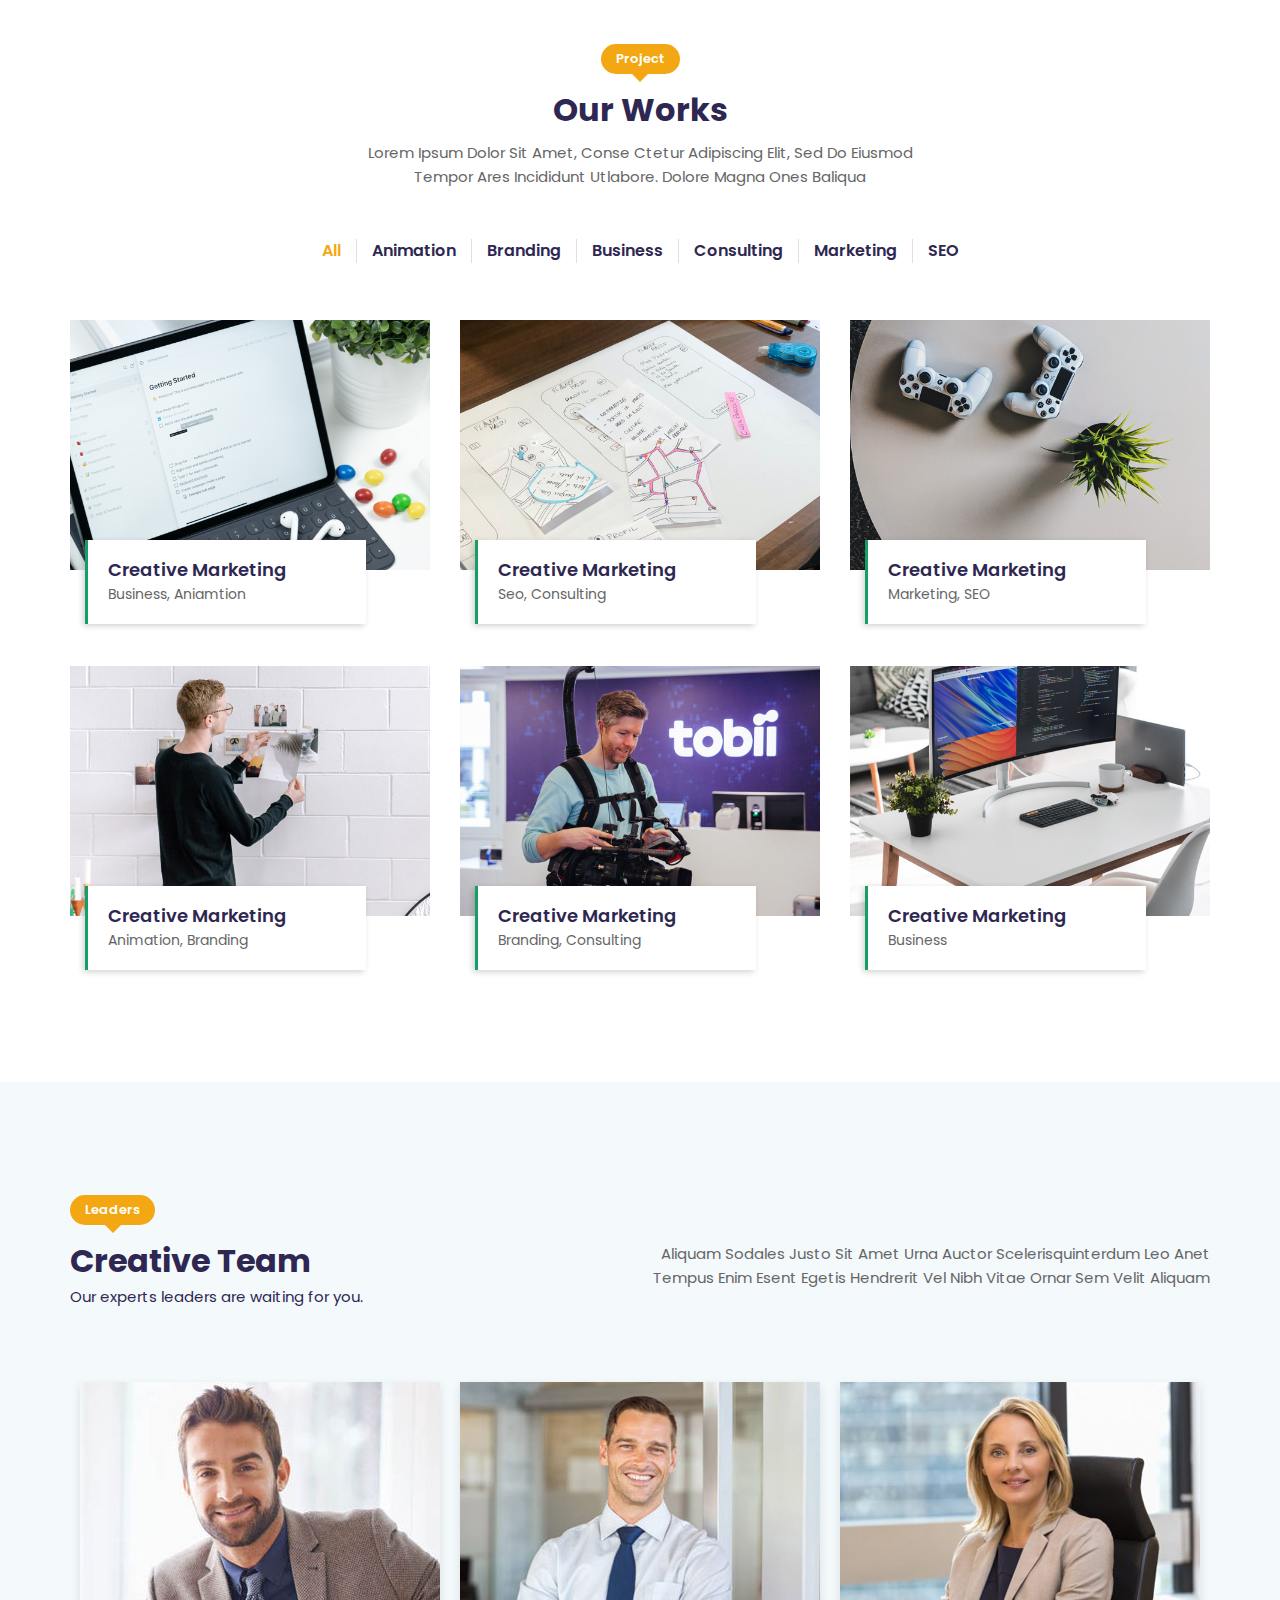
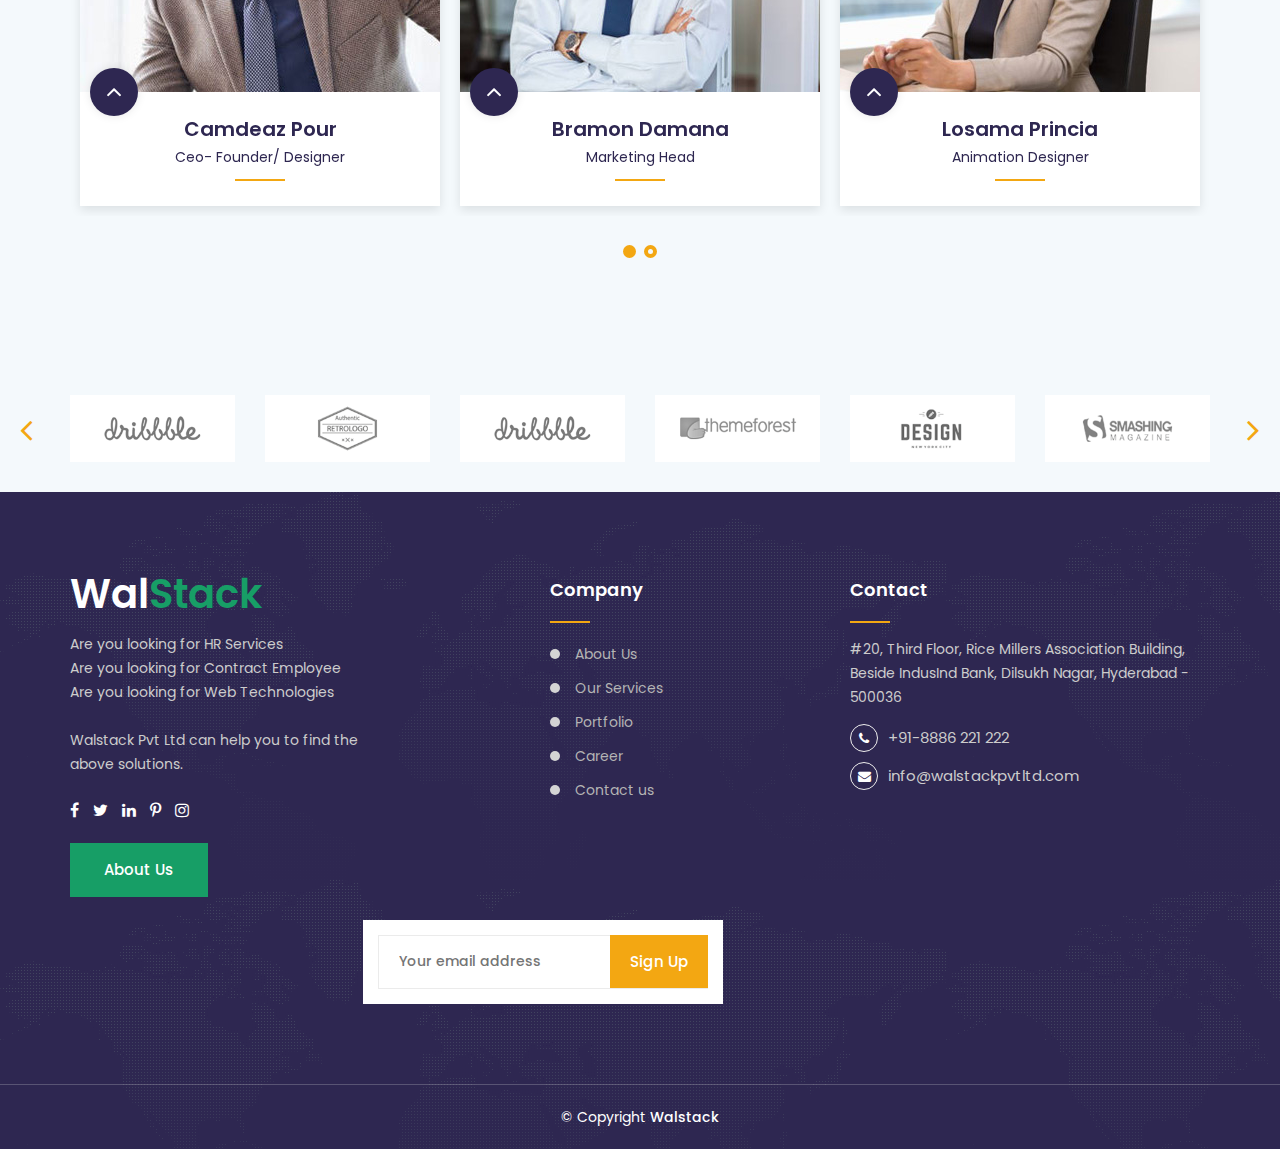
==== commit 92393ccf: "contact page, banner in responsive" ====
--- a/index.html
+++ b/index.html
@@ -161,7 +161,7 @@
                                                                 <li class=""><a href="#">Career</a>
 
                                                                 </li>
-                                                                <li><a href="#">Contact Us</a></li>
+                                                                <li><a href="contact.html">Contact Us</a></li>
                                                             </ul>
                                                             <!--/ End Naviagiton -->
                                                         </div>
@@ -222,7 +222,7 @@
                         <li><a href="#">Our Services</a></li>
                         <li><a href="#">Portfolio</a></li>
                         <li><a href="#">Career</a></li>
-                        <li><a href="#">Contact us</a></li>
+                        <li><a href="contact.html">Contact us</a></li>
                     </ul>
                 </div>
             </div>
@@ -369,8 +369,8 @@
                 <div class="row">
                     <div class="col-lg-6 col-md-6 col-12">
                         <div class="img-feature ">
-                            <img src="img/why-choose.jpg" alt="Video Thumbnail">
-                            <div class="video-play">
+                            <img src="img/why-choose.jpg" alt="">
+                            <!-- <div class="video-play">
                                 <a href="https://www.youtube.com/watch?v=RLlPLqrw8Q4" class="video video-popup mfp-iframe">
                                     <i class="fa fa-play"></i>
                                 </a>
@@ -379,7 +379,7 @@
                                     <div class="waves wave-2"></div>
                                     <div class="waves wave-3"></div>
                                 </div>
-                            </div><span>Watch 2 minutes</span>
+                            </div><span>Watch 2 minutes</span> -->
                         </div>
                     </div>
                     <div class="col-lg-6 col-md-6 col-12">
@@ -659,12 +659,12 @@
 
 
         <!-- Counterup -->
-        <section class="counterup">
+        <!-- <section class="counterup">
             <div class="container">
                 <div class="row">
                     <div class="col-lg-3 col-md-6 col-12">
                         <!-- Single Counterup -->
-                        <div class="single-counter">
+                        <!-- <div class="single-counter">
                             <div class="icon"><i class="fa fa-book"></i></div>
                             <div class="conter-content">
                                 <div class="counter-head">
@@ -672,12 +672,12 @@
                                 </div>
                                 <p>Complete Works</p>
                             </div>
-                        </div>
+                        </div> -->
                         <!--/ End Single Counterup -->
-                    </div>
-                    <div class="col-lg-3 col-md-6 col-12">
+                    <!-- </div>
+                    <div class="col-lg-3 col-md-6 col-12"> -->
                         <!-- Single Counterup -->
-                        <div class="single-counter">
+                        <!-- <div class="single-counter">
                             <div class="icon"><i class="fa fa-users"></i></div>
                             <div class="conter-content">
                                 <div class="counter-head">
@@ -685,12 +685,12 @@
                                 </div>
                                 <p>Happy clients</p>
                             </div>
-                        </div>
+                        </div> -->
                         <!--/ End Single Counterup -->
-                    </div>
-                    <div class="col-lg-3 col-md-6 col-12">
+                    <!-- </div>
+                    <div class="col-lg-3 col-md-6 col-12"> -->
                         <!-- Single Counterup -->
-                        <div class="single-counter">
+                        <!-- <div class="single-counter">
                             <div class="icon"><i class="fa fa-life-ring"></i></div>
                             <div class="conter-content">
                                 <div class="counter-head">
@@ -698,12 +698,12 @@
                                 </div>
                                 <p>Support Ticket</p>
                             </div>
-                        </div>
+                        </div> -->
                         <!--/ End Single Counterup -->
-                    </div>
-                    <div class="col-lg-3 col-md-6 col-12">
+                    <!-- </div>
+                    <div class="col-lg-3 col-md-6 col-12"> -->
                         <!-- Single Counterup -->
-                        <div class="single-counter">
+                        <!-- <div class="single-counter">
                             <div class="icon"><i class="fa fa-fire"></i></div>
                             <div class="conter-content">
                                 <div class="counter-head">
@@ -711,12 +711,12 @@
                                 </div>
                                 <p>Company Work</p>
                             </div>
-                        </div>
+                        </div> -->
                         <!--/ End Single Counterup -->
-                    </div>
-                </div>
-            </div>
-        </section>
+                    <!-- </div>
+                </div>
+            </div>
+        </section> -->
         <!--/ End Counterup -->
 
         <!-- Our Team -->
@@ -932,7 +932,7 @@
                                 <div class="logo">
                                     <div class="img-logo">
                                         <a class="logo" href="index.html">
-                                            <h1 class="footer-h1">Wal<span class="logo">Stack</span></h1>
+                                            <h1 class="footer-h1"><a href="index.html">Wal<span class="logo">Stack</span></a></h1>
                                             <!-- <img class="img-responsive" src="img/logo2.png" alt="logo"> -->
                                         </a>
                                     </div>
@@ -950,7 +950,7 @@
                                         <li><a class="instagram" href="#" target="_blank"><i class="fa fa-instagram"></i></a></li>
                                     </ul>
                                 </div>
-                                <div class="button"><a href="#" class="Walstack-btn">About Us</a></div>
+                                <div class="button"><a href="about.html" class="Walstack-btn">About Us</a></div>
                             </div>
                             <!--/ End Footer About -->
                         </div>
@@ -963,7 +963,7 @@
                                     <li><a href="#">Our Services</a></li>
                                     <li><a href="#">Portfolio</a></li>
                                     <li><a href="#">Career</a></li>
-                                    <li><a href="#">Contact us</a></li>
+                                    <li><a href="contact.html">Contact us</a></li>
                                 </ul>
                             </div>
                             <!--/ End Footer Links -->
--- a/style.css
+++ b/style.css
@@ -155,7 +155,7 @@
 .logo{
     color:#179E66;
 }
-.footer-h1{
+.footer a{
     color:white;
 }
 .footer-company{
@@ -1845,12 +1845,12 @@
 .footer-about .text {
 	margin-bottom: 35px;
 }
-.footer-about .button .bizwheel-btn {
+.footer-about .button .Walstack-btn {
     background: #179E66;
     margin-top: 20px;
     color: #fff;
 }
-.footer-about .button .bizwheel-btn:hover{
+.footer-about .button .Walstack-btn:hover{
 	background:#fff;
 	color:#179E66
 }
@@ -2399,6 +2399,7 @@
     -moz-transition: all 0.4s ease;
     border-top: 3px solid transparent;
     transition: all 0.4s ease;
+    height: 450px;
 }
 .single-feature:hover,
 .single-feature.active{
@@ -2462,7 +2463,7 @@
 }
 .single-feature p{
 	font-size: 14px;
-}.bizwheel-btn.theme-2 {
+}.Walstack-btn.theme-2 {
     background: #f3a712;
     color: #fff;
     padding: 15px 32px;
@@ -2470,7 +2471,7 @@
 .single-feature .button{
 	margin-top: 15px;
 }
-.single-feature .button .bizwheel-btn {
+.single-feature .button .Walstack-btn {
     background: transparent;
     color: #666;
     padding: 0;
@@ -2479,7 +2480,7 @@
     line-height: initial;
     border: none;
 }
-.single-feature .button .bizwheel-btn i {
+.single-feature .button .Walstack-btn i {
     margin-right: 10px;
     background: #2E2751;
     color: #fff;
@@ -2493,8 +2494,8 @@
     -moz-transition: all 0.3s ease;
     transition: all 0.3s ease;
 }
-.single-feature.active .bizwheel-btn i,
-.single-feature:hover .bizwheel-btn  i{
+.single-feature.active .Walstack-btn i,
+.single-feature:hover .Walstack-btn  i{
 	color:#fff;
 	background:#179e66;
 }
--- a/css/responsive.css
+++ b/css/responsive.css
@@ -605,9 +605,7 @@
 .hero-slider, .hero-slider .single-slider {
 	height: 450px !important;
 }
-.hero-slider .single-slider {
-	background: #fff !important;
-}
+
 .hero-slider .hero-text .p-text {
 	max-width: 100%;
 }
@@ -713,6 +711,7 @@
 .features-main .single-list-feature h4 {
 	font-size: 15px;
 	margin-bottom: 5px;
+	text-align: center;
 }
 .features-main .single-list-feature i, .features-main .title p {
 	display: block;
@@ -725,6 +724,7 @@
 .features-main .single-list-feature p{
 	line-height:20px;
 	font-size:13px;
+	text-align: center;
 }
 .single-service p {
   font-size: 14px;
@@ -876,4 +876,21 @@
 	font-size: 25px;
 	line-height: 30px;
 }
+.footer-company {
+     margin-left: 0px;
+}
+.footer .f-link ul {
+    margin-left: 0px;
+}
+.Walstack-btn {
+    
+    padding: 13px 50px;
+    margin-bottom: 5px;
+   
+}
+.features-main .single-list-feature i {
+    
+    left: 37%;
+    
+}
 }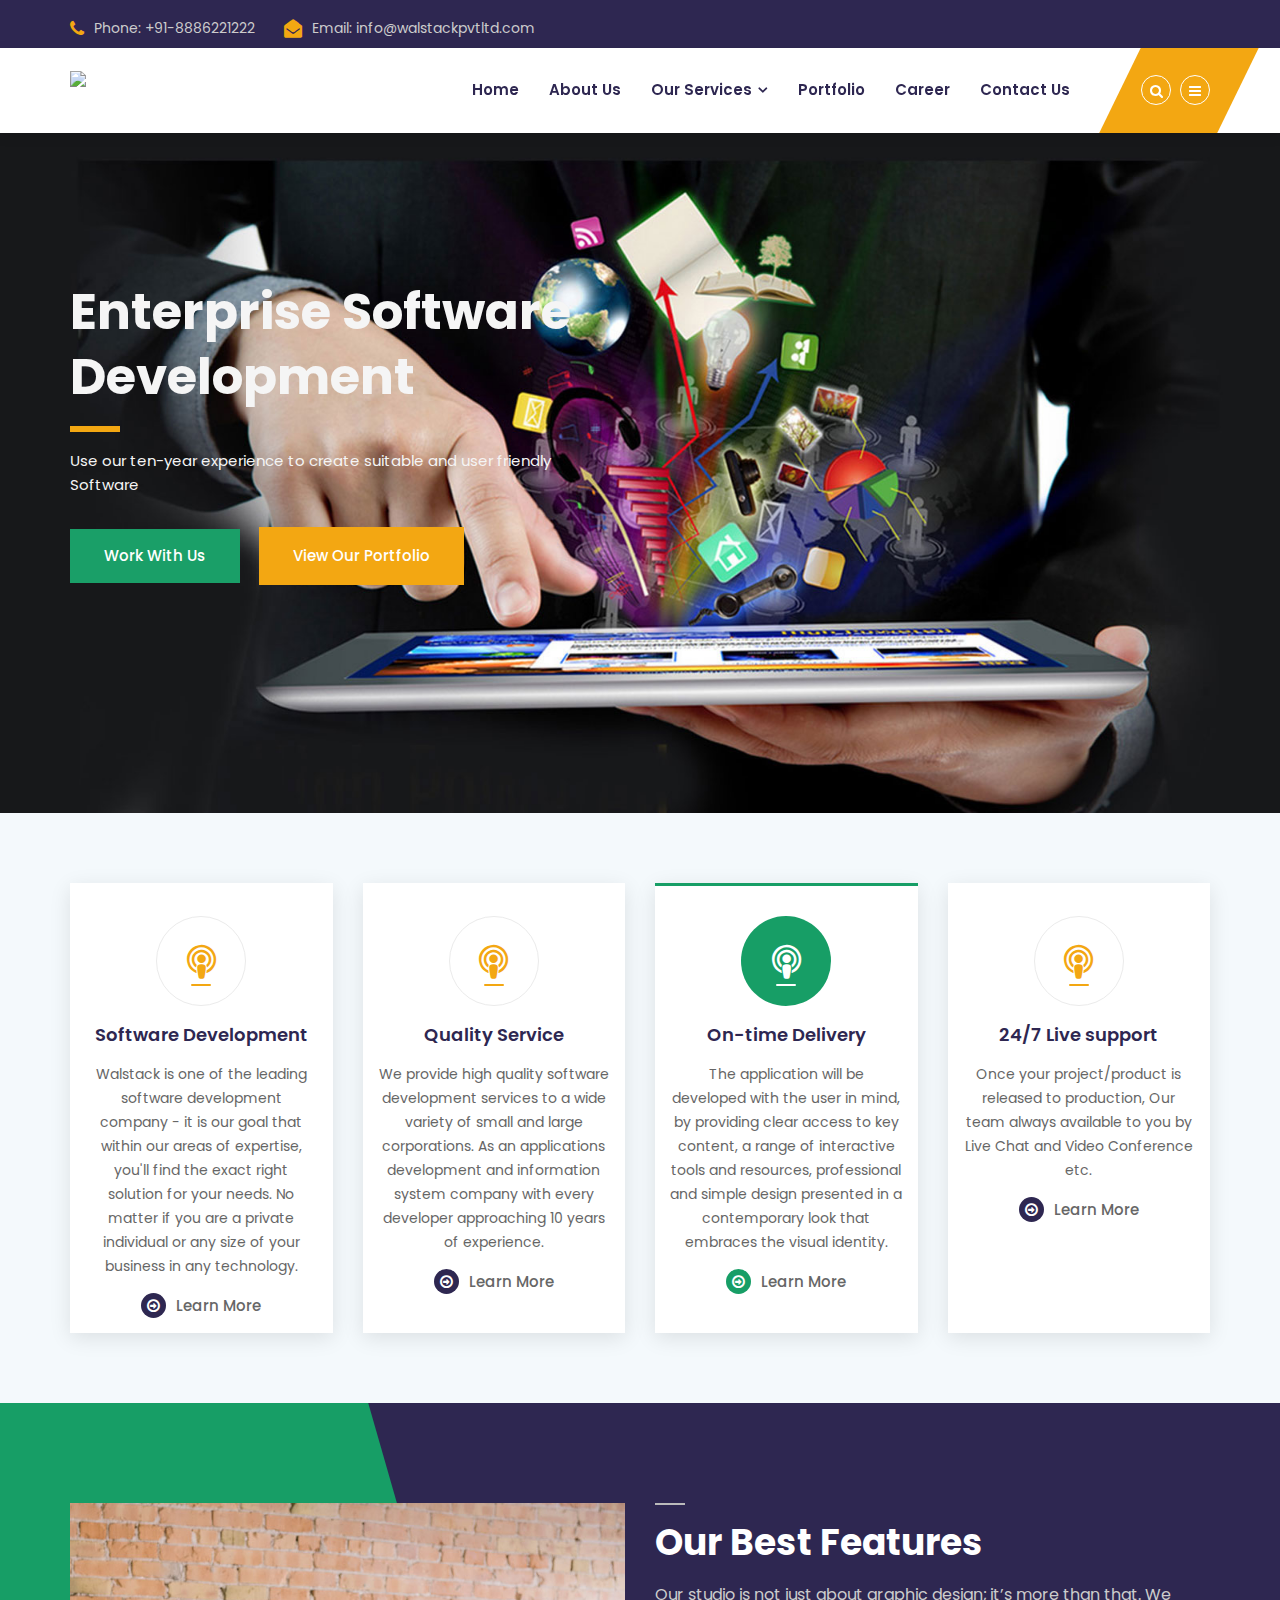
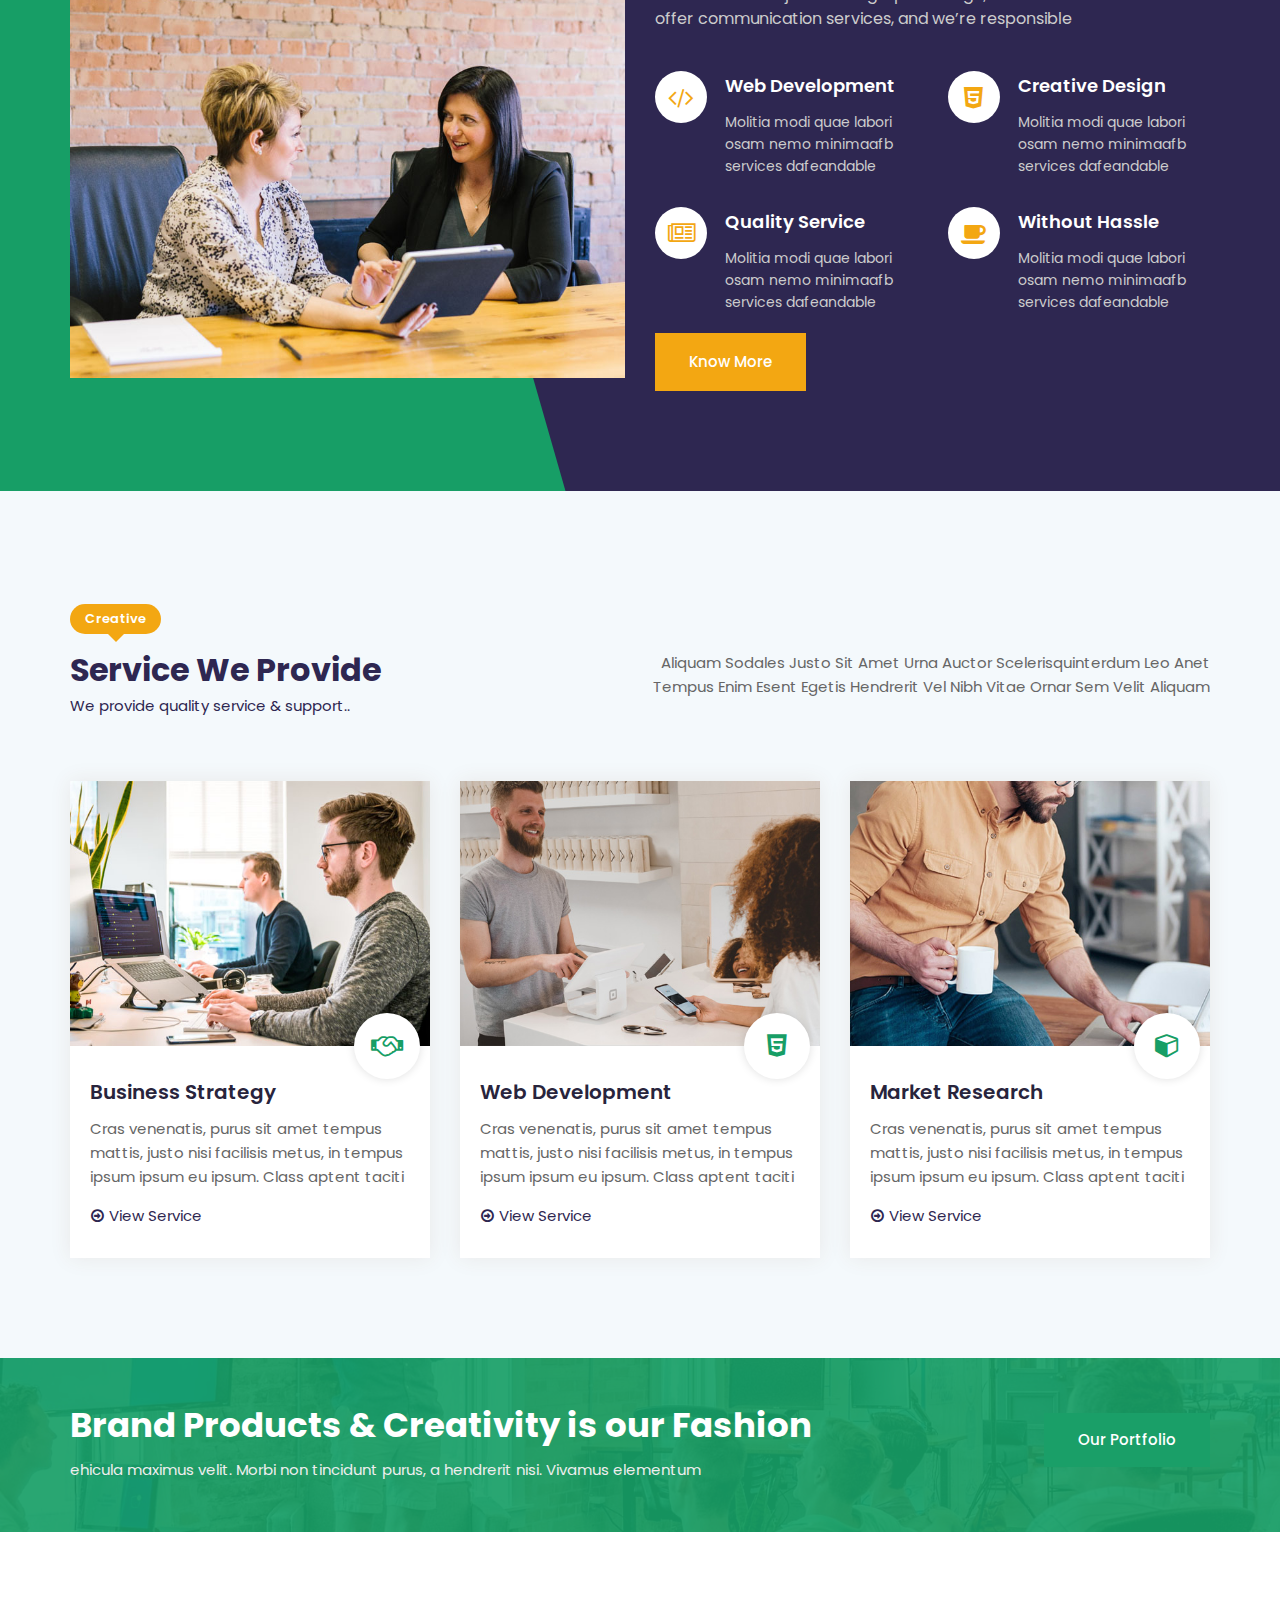
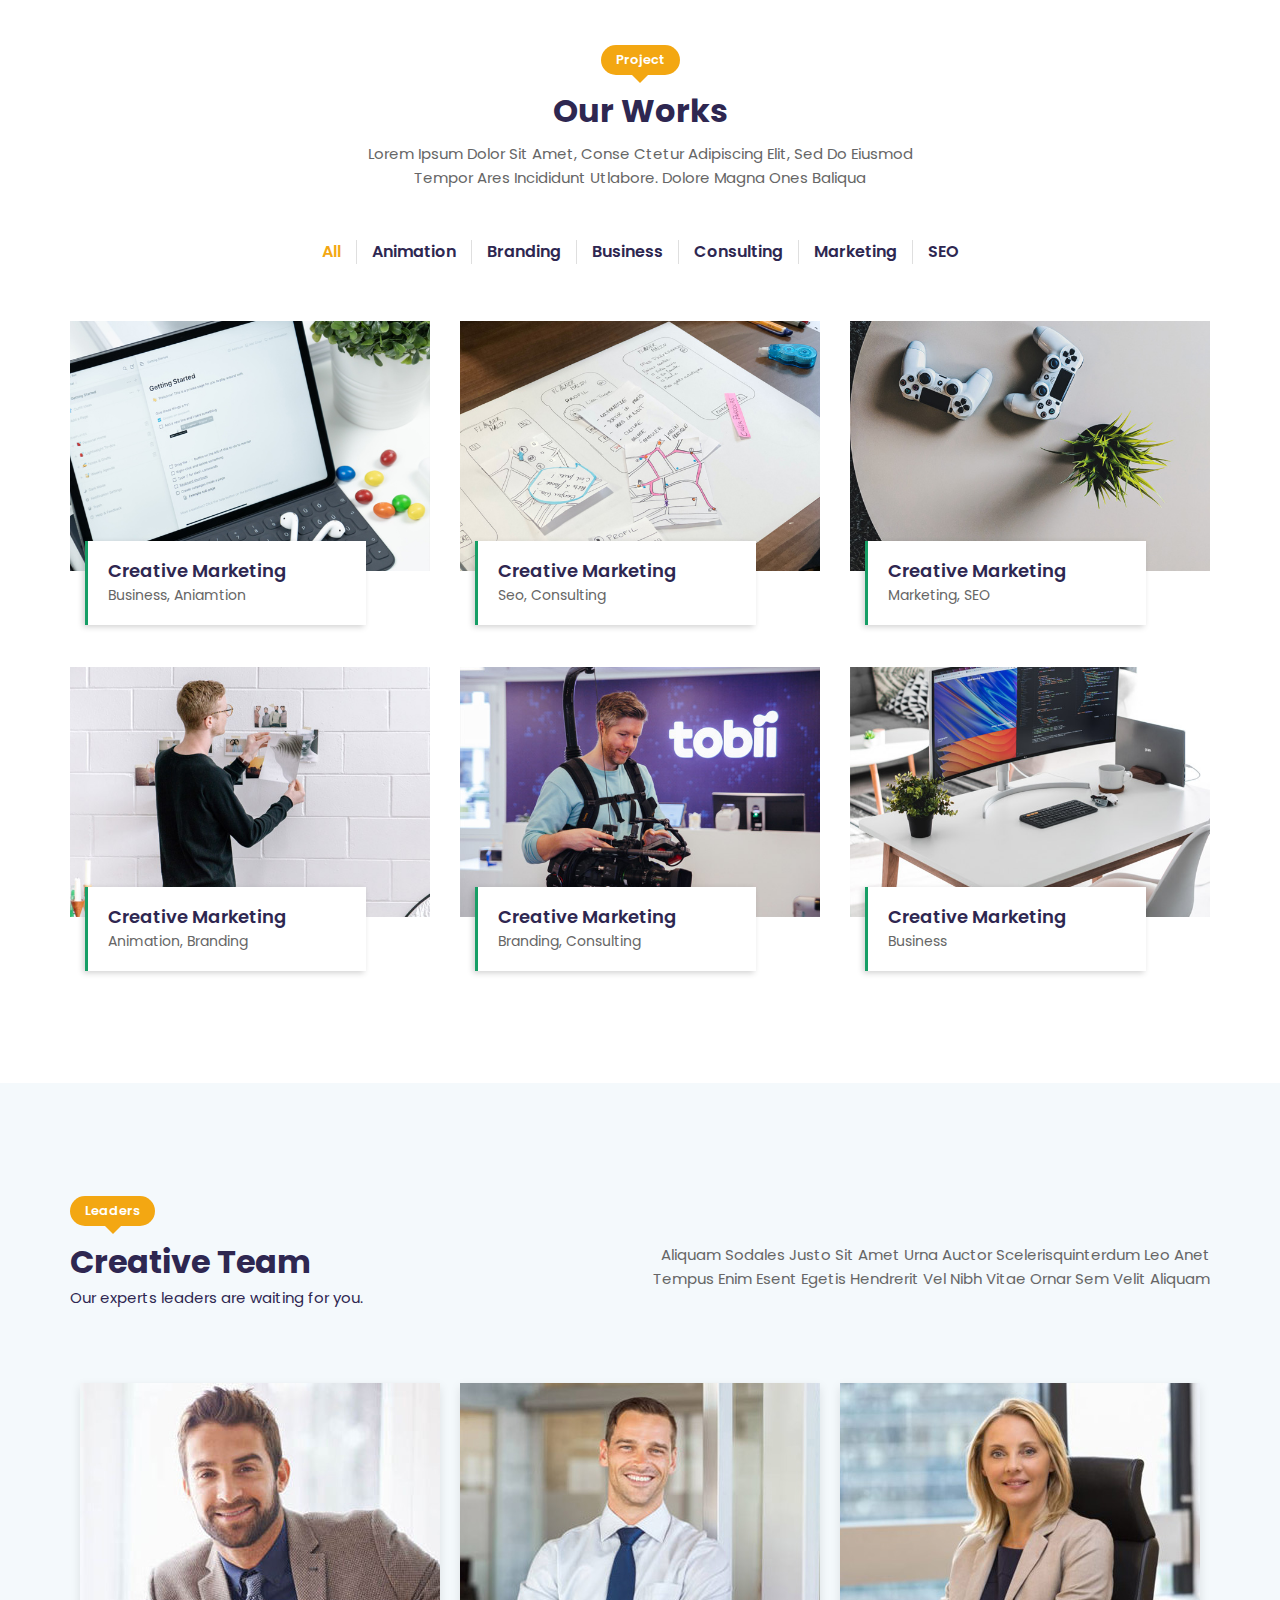
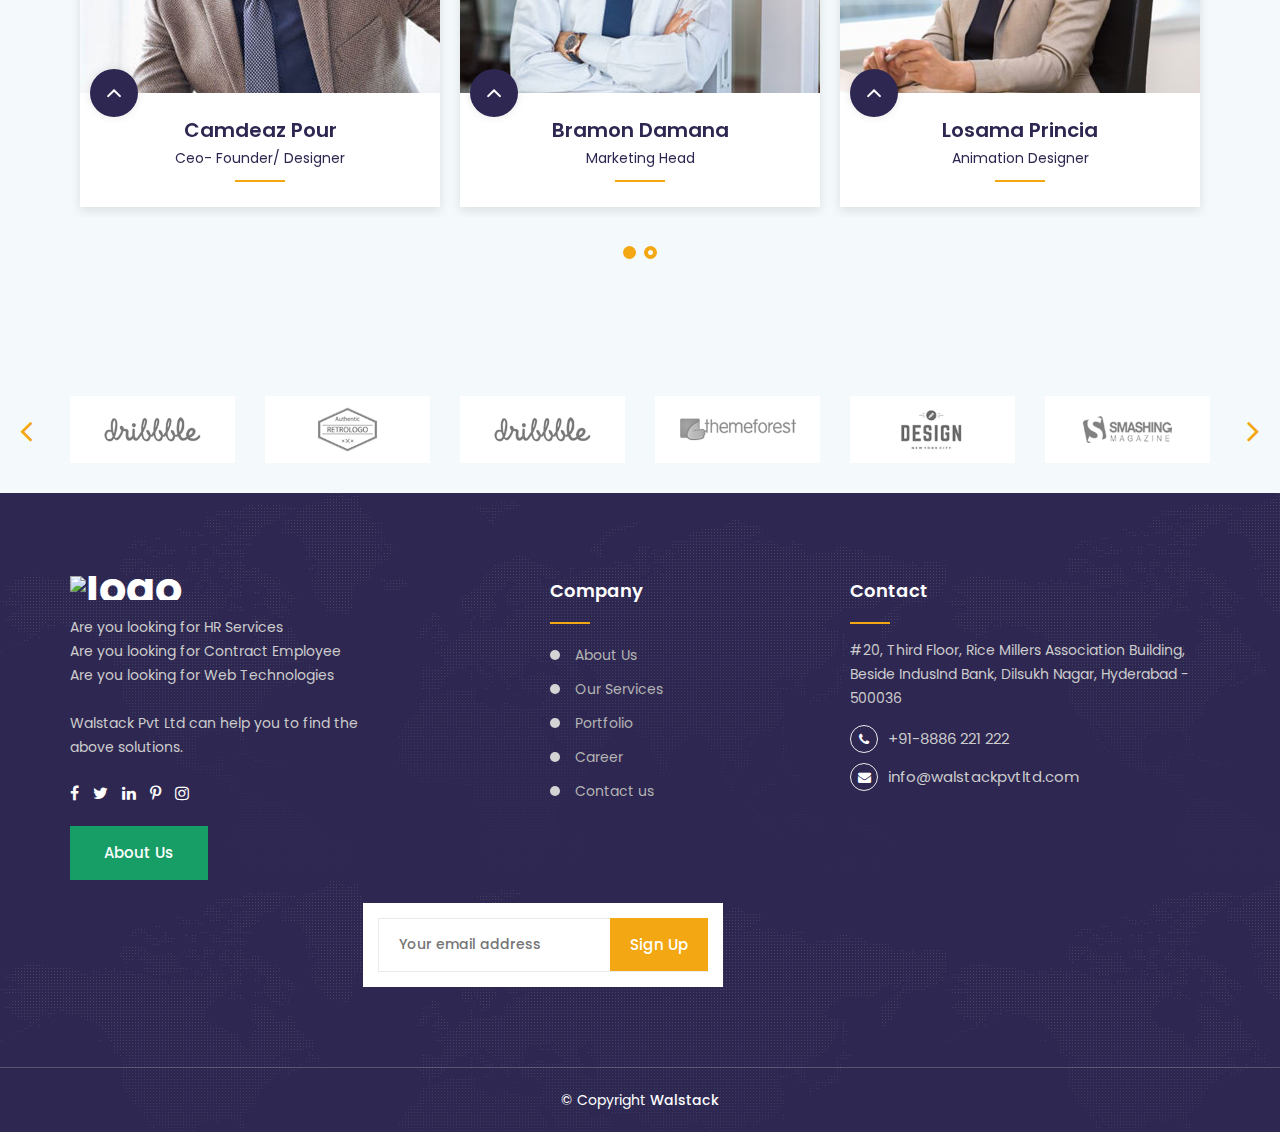
==== commit c2a2c853: "logo,service,career," ====
--- a/index.html
+++ b/index.html
@@ -126,20 +126,16 @@
                         <div class="col-12">
                             <div class="middle-inner">
                                 <div class="row">
-                                    <div class="col-lg-2 col-md-3 col-12">
+                                    <div class="col-lg-4 col-md-3 col-12">
                                         <!-- Logo -->
-                                        <div class="logo">
-                                            <!-- Image Logo -->
-                                            <div class="img-logo">
-                                                <a href="index.html">
-                                                    <!-- <img src="img/logo.png" alt="#"> -->
-                                                    <h1>Wal<span class="logo">Stack</span></h1>
-                                                </a>
-                                            </div>
+                                        <div class="img-logo">
+                                            <a href="index.html">
+                                           <img src="img/logo.png">
+                                            </a>
                                         </div>
                                         <div class="mobile-nav"></div>
                                     </div>
-                                    <div class="col-lg-10 col-md-9 col-12">
+                                    <div class="col-lg-8 col-md-9 col-12">
                                         <div class="menu-area">
                                             <!-- Main Menu -->
                                             <nav class="navbar navbar-expand-lg">
@@ -148,17 +144,24 @@
                                                         <div class="menu-home-menu-container">
                                                             <!-- Naviagiton -->
                                                             <ul id="nav" class="nav main-menu menu navbar-nav">
-                                                                <li class=""><a href="#">Home</a>
+                                                                <li class=""><a href="index.html">Home</a>
                                                                 </li>
                                                                 <li class=""><a href="about.html">About us</a>
                                                                 </li>
-                                                                <li class=""><a href="#">Our Services</a>
-
+                                                                <li class="icon-active"><a href="#">Our Services</a>
+                                                                    <ul class="sub-menu">
+                                                                        <li><a href="services.html">All services</a></li>
+                                                                        <li><a href="business-strategy.html">Business Strategy</a></li>
+                                                                        <li><a href="web-develop.html">Web Development</a></li>
+                                                                        <li><a href="mobile-app.html">Mobile App Development</a></li>
+                                                                        <li><a href="desktop-application.html">Desktop Application</a></li>
+                                                                        <li><a href="service-design.html">Trend Design</a></li>
+                                                                        <li><a href="digital-marketing.html">Digital Marketing</a></li>
+                                                                    </ul>								
                                                                 </li>
-                                                                <li class=""><a href="#">Our Portfolio</a>
-
-                                                                </li>
-                                                                <li class=""><a href="#">Career</a>
+																<li><a href="portfolio.html">Portfolio</a></li>
+																					
+                                                                <li class=""><a href="career.html">Career</a>
 
                                                                 </li>
                                                                 <li><a href="contact.html">Contact Us</a></li>
@@ -219,9 +222,9 @@
                     <h4>Important Links</h4>
                     <ul class="links">
                         <li><a href="about.html">About Us</a></li>
-                        <li><a href="#">Our Services</a></li>
-                        <li><a href="#">Portfolio</a></li>
-                        <li><a href="#">Career</a></li>
+                        <li><a href="services.html">Our Services</a></li>
+                        <li><a href="portfolio.html">Portfolio</a></li>
+                        <li><a href="carrer.html">Career</a></li>
                         <li><a href="contact.html">Contact us</a></li>
                     </ul>
                 </div>
@@ -932,8 +935,8 @@
                                 <div class="logo">
                                     <div class="img-logo">
                                         <a class="logo" href="index.html">
-                                            <h1 class="footer-h1"><a href="index.html">Wal<span class="logo">Stack</span></a></h1>
-                                            <!-- <img class="img-responsive" src="img/logo2.png" alt="logo"> -->
+                                
+                                             <img class="img-responsive" src="img/logo2.png" alt="logo"> 
                                         </a>
                                     </div>
                                 </div>
@@ -960,9 +963,9 @@
                                 <h3 class="widget-title footer-company">Company</h3>
                                 <ul>
                                     <li><a href="about.html">About Us</a></li>
-                                    <li><a href="#">Our Services</a></li>
-                                    <li><a href="#">Portfolio</a></li>
-                                    <li><a href="#">Career</a></li>
+                                    <li><a href="services.html">Our Services</a></li>
+                                    <li><a href="portfolio.html">Portfolio</a></li>
+                                    <li><a href="career.html">Career</a></li>
                                     <li><a href="contact.html">Contact us</a></li>
                                 </ul>
                             </div>
--- a/style.css
+++ b/style.css
@@ -150,10 +150,41 @@
     -moz-box-shadow: 0 3px 12px 0 rgba(0, 0, 0, 0.1);
     box-shadow: 0 3px 12px 0 rgba(0, 0, 0, 0.1);
     z-index: 1000;
+    height: 85px;
 }
 /* Logo */
 .logo{
     color:#179E66;
+    font-size: 43px;
+    font-weight: bold;
+    font-family: 'Poppins', sans-serif;
+}
+
+.hiring-img{
+    width: 100%;
+    border: 31px solid whitesmoke;
+    position: relative;
+   
+}
+.hiring-vacany{
+    position: absolute;
+    bottom: 150%;
+    right: -25%;
+    border-radius: 2px;
+    width: 50%;
+    font-weight: bold;
+}
+    
+
+.walstack-logo{
+    margin-bottom: 26px;
+    margin-right: -10px;
+}
+.logo-text
+{
+    font-size: 43px;
+    font-weight: bold;
+    font-family: 'Poppins', sans-serif;
 }
 .footer a{
     color:white;
@@ -169,13 +200,14 @@
     -moz-box-shadow: inherit;
 }
 .header .img-logo {
-    margin-top: 22px;
+    margin-top: 18px;
+    
 }
 .header .text-logo{
-	margin-top:30px;
-}
-.header .text-logo a,
-.header .img-logo a {
+	margin-top:3px;
+}
+.header .text-logo a
+ {
     font-size: 26px;
     font-weight: 600;
     display: block;
@@ -263,14 +295,14 @@
 /* Dropdown Menu */
 .header .nav li .sub-menu {
     background: #fff;
-    width: 220px;
+    width: 246px;
     text-align: left;
     position: absolute;
     top: 100%;
     z-index: 999;
     opacity: 0;
     visibility: hidden;
-    padding: 20px;
+    padding: 16px;
     left: -32px;
     margin: 0;
     -webkit-box-shadow: 1px 4px 12px rgba(51, 51, 51, 0.25);
@@ -1420,7 +1452,7 @@
 ======================================*/
 .breadcrumbs {
     background-size: cover;
-    background-position: center;
+    background-position: inherit;
     background-repeat: no-repeat;
     position: relative;
     padding: 70px 0;
@@ -1733,6 +1765,7 @@
     -moz-transition: all 0.6s ease;
     transition: all 0.6s ease;
     animation: fadeInDown 1s both 0.2s;
+    height:70px
 }
 .header.style2.sticky .middle-header {
     background: #2E2751;
--- a/css/responsive.css
+++ b/css/responsive.css
@@ -345,7 +345,7 @@
     z-index: 5000;
 }
 .middle-header {
-    padding: 20px 0 25px;
+    padding: 13px 0 15px;
 }
 .header.style2 .middle-header {
     padding: 0;
@@ -378,7 +378,8 @@
 }	
 .mobile-nav {
 	position: relative;
-	margin-top: -21px;
+	bottom: 12px;
+    
 }	
 .menu-area{
 	display:none;
@@ -420,13 +421,14 @@
 	clear: both;
 	color: #fff;
 	margin: 0;
-	background: transparent;
-	padding-top: 15px;
+	background: white;
+    padding-top: 15px;
+    padding-left: 11px;
 }
 .slicknav_nav li a{
 	margin: 0;
-	color: #333;
-	background: transparent;
+	color:black;
+	background: white;
 	overflow: hidden;
 }
 .slicknav_nav li a i{
@@ -456,7 +458,7 @@
 .slicknav_nav .slicknav_row, .slicknav_nav a {
 	padding: 0;
 	margin: 0;
-	padding: 6px 0;
+	padding: 9px 0;
 	font-weight: 500;
 }
 .slicknav_nav li:last-child a{
@@ -617,7 +619,7 @@
 	font-size: 13px;
 }
 .hero-slider .hero-text .button {
-	margin-top: 25px;
+	margin-top: 80px;
 }
 .testimonial-inner .single-slider{
 	box-shadow:none;
@@ -893,4 +895,22 @@
     left: 37%;
     
 }
+.hero-slider .owl-carousel .owl-nav div {
+    position: absolute;
+    margin: 0;
+    padding: inherit;
+    font-size: 35px;
+    -webkit-transition: all 0.4s ease;
+    -moz-transition: all 0.4s ease;
+    transition: all 0.3s ease;
+    border-radius: 0px;
+    top: 50%;
+    background: transparent;
+    margin-top: -8px;
+    margin-left: -12px;
+    font-weight: bold;
+}
+.hero-slider .owl-carousel .owl-nav div:hover{
+	background: transparent;
+}
 }